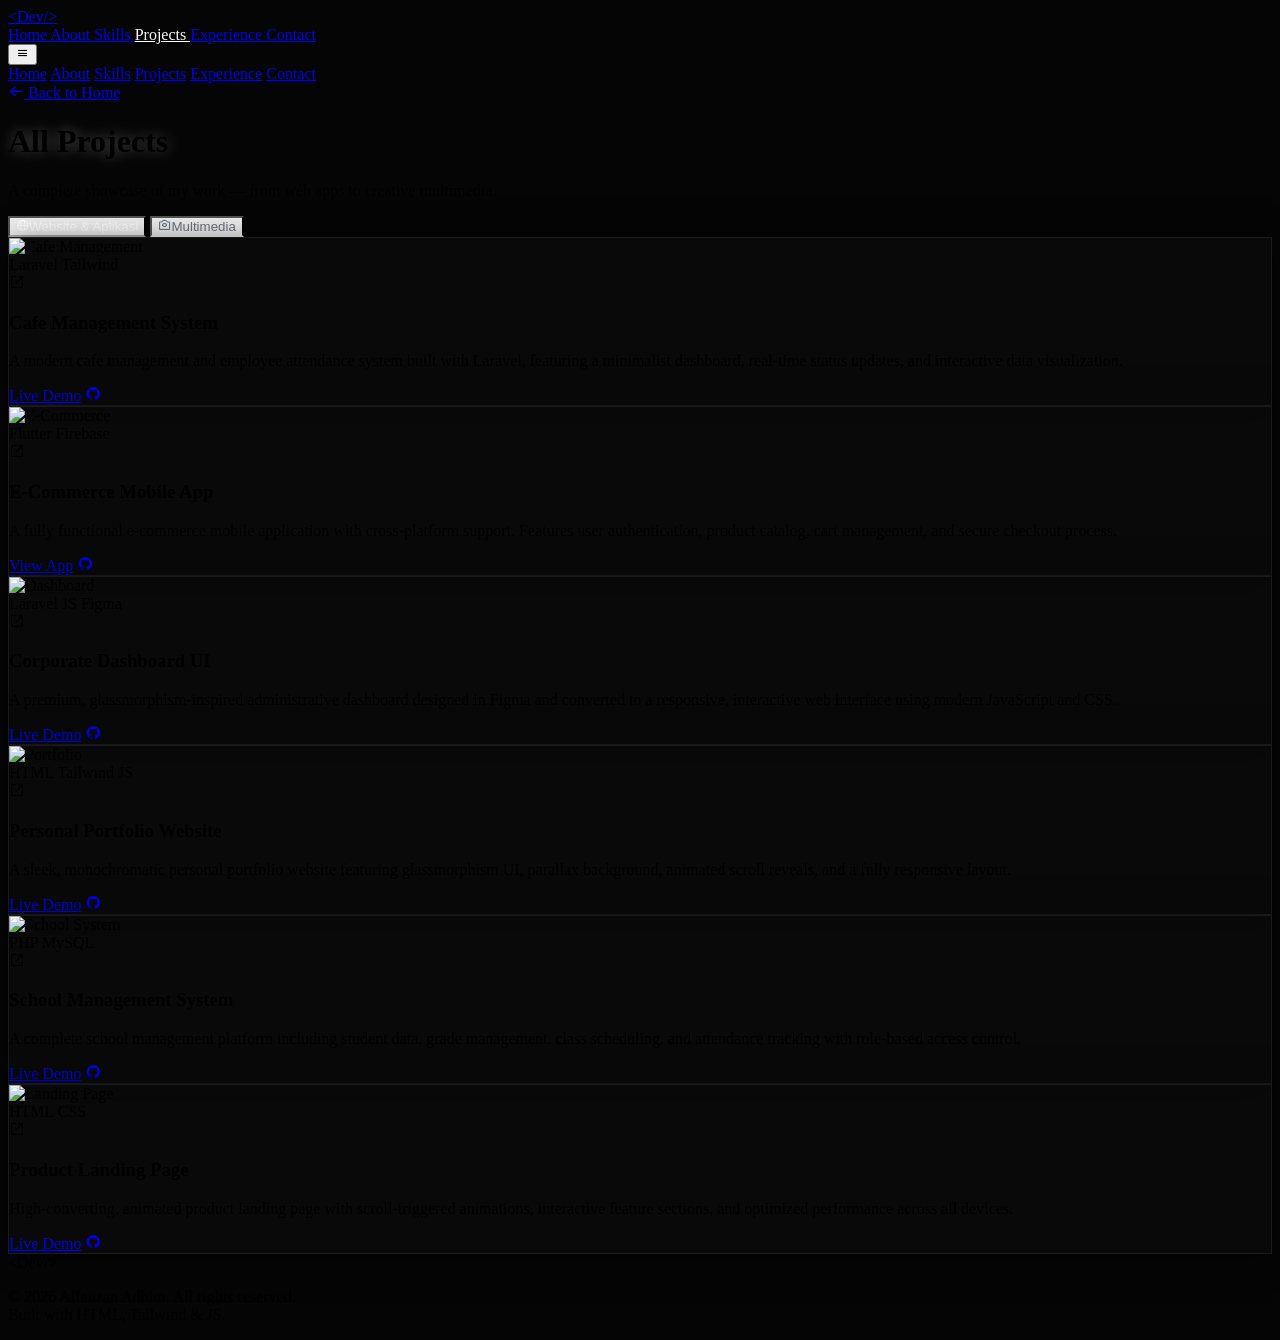
==== projects.html @ fabaebeb "new" ====
<!DOCTYPE html>
<html lang="en" class="scroll-smooth">
<head>
    <meta charset="UTF-8">
    <meta name="viewport" content="width=device-width, initial-scale=1.0">
    <title>All Projects | Alfauzan Adhim</title>
    <link rel="preconnect" href="https://fonts.googleapis.com">
    <link rel="preconnect" href="https://fonts.gstatic.com" crossorigin>
    <link href="https://fonts.googleapis.com/css2?family=Outfit:wght@300;400;500;600;700;800&family=Fira+Code:wght@400;500&display=swap" rel="stylesheet">
    <link href='https://unpkg.com/boxicons@2.1.4/css/boxicons.min.css' rel='stylesheet'>
    <script src="https://cdn.tailwindcss.com"></script>
    <script>
        tailwind.config = {
            darkMode: 'class',
            theme: {
                extend: {
                    fontFamily: {
                        sans: ['Outfit', 'sans-serif'],
                        mono: ['Fira Code', 'monospace'],
                    },
                    colors: {
                        dark: '#050505',
                        darker: '#000000',
                    },
                    boxShadow: {
                        'white-glow': '0 0 15px rgba(255, 255, 255, 0.15)',
                        'white-glow-strong': '0 0 30px rgba(255, 255, 255, 0.25)',
                        'glass': '0 4px 30px rgba(0, 0, 0, 0.5)',
                    },
                }
            }
        }
    </script>
    <style>
        html { scroll-behavior: smooth; scrollbar-width: thin; scrollbar-color: #ffffff #050505; }
        body { background-color: #050505; }
        ::-webkit-scrollbar { width: 8px; }
        ::-webkit-scrollbar-track { background: #050505; }
        ::-webkit-scrollbar-thumb { background: #444; border-radius: 4px; }
        ::-webkit-scrollbar-thumb:hover { background: #fff; }

        .glass-card {
            background: rgba(255,255,255,0.02);
            backdrop-filter: blur(10px);
            -webkit-backdrop-filter: blur(10px);
            box-shadow: 0 4px 30px rgba(0,0,0,0.5);
            border: 1px solid rgba(255,255,255,0.07);
        }
        .glow-text { text-shadow: 0 0 15px rgba(255,255,255,0.3), 0 0 30px rgba(255,255,255,0.1); }

        @keyframes float { 0%,100%{transform:translateY(0)} 50%{transform:translateY(-8px)} }
        .float-anim { animation: float 4s ease-in-out infinite; }

        @keyframes mesh-1 { 0%,100%{transform:translate(0,0) scale(1)} 33%{transform:translate(5%,10%) scale(1.1)} 66%{transform:translate(-10%,5%) scale(0.9)} }
        @keyframes mesh-2 { 0%,100%{transform:translate(0,0) scale(1)} 33%{transform:translate(-10%,-5%) scale(1.1)} 66%{transform:translate(5%,-10%) scale(0.95)} }
        .animate-mesh-1 { animation: mesh-1 20s ease-in-out infinite; }
        .animate-mesh-2 { animation: mesh-2 25s ease-in-out infinite reverse; }

        .film-grain {
            background-image: url("data:image/svg+xml,%3Csvg viewBox='0 0 200 200' xmlns='http://www.w3.org/2000/svg'%3E%3Cfilter id='noiseFilter'%3E%3CfeTurbulence type='fractalNoise' baseFrequency='0.85' numOctaves='3' stitchTiles='stitch'/%3E%3C/filter%3E%3Crect width='100%25' height='100%25' filter='url(%23noiseFilter)'/%3E%3C/svg%3E");
            background-repeat: repeat; background-size: 150px;
        }

        @keyframes reveal-up { from{opacity:0;transform:translateY(30px)} to{opacity:1;transform:translateY(0)} }
        .reveal-up { animation: reveal-up 0.7s cubic-bezier(0.16,1,0.3,1) both; }
        .delay-100 { animation-delay: 0.1s; }
        .delay-200 { animation-delay: 0.2s; }
        .delay-300 { animation-delay: 0.3s; }
        .delay-400 { animation-delay: 0.4s; }
        .delay-500 { animation-delay: 0.5s; }

        /* Tab styles */
        .tab-btn { transition: all 0.3s ease; }
        .tab-btn.active { color: #fff; border-bottom-color: #fff; }
        .tab-btn:not(.active) { color: #6b7280; border-bottom-color: transparent; }
        .tab-panel { display: none; }
        .tab-panel.active { display: block; }

        /* Subtab styles */
        .subtab-btn { transition: all 0.3s ease; }
        .subtab-btn.active { background: rgba(255,255,255,0.1); color: #fff; border-color: rgba(255,255,255,0.4); }
        .subtab-btn:not(.active) { color: #6b7280; border-color: rgba(255,255,255,0.1); }
        .subtab-panel { display: none; }
        .subtab-panel.active { display: block; }

        /* Modal Overlay */
        .modal-overlay {
            display: none;
            position: fixed; inset: 0; z-index: 9999;
            background: rgba(0,0,0,0.92);
            backdrop-filter: blur(12px);
            -webkit-backdrop-filter: blur(12px);
            overflow-y: auto;
        }
        .modal-overlay.open { display: flex; align-items: flex-start; justify-content: center; padding: 1rem; }

        /* Lightbox */
        .lightbox {
            display: none;
            position: fixed; inset: 0; z-index: 99999;
            background: rgba(0,0,0,0.97);
            align-items: center; justify-content: center;
        }
        .lightbox.open { display: flex; }
        .lightbox img { max-width: 95vw; max-height: 95vh; object-fit: contain; border-radius: 8px; }

        /* Gallery grid */
        .media-grid { display: grid; grid-template-columns: repeat(auto-fill, minmax(200px, 1fr)); gap: 1rem; }
        @media(max-width:640px) { .media-grid { grid-template-columns: repeat(auto-fill, minmax(140px,1fr)); } }

        /* Video embed */
        .video-wrapper { position: relative; padding-bottom: 56.25%; height: 0; overflow: hidden; border-radius: 12px; }
        .video-wrapper iframe, .video-wrapper video { position: absolute; top:0; left:0; width:100%; height:100%; border-radius:12px; border:0; }

        /* Nav active */
        .nav-link.active { color: #fff; }
        .nav-link.active span { width: 100%; }

        /* Scrollbar in modal */
        .modal-inner::-webkit-scrollbar { width: 4px; }
        .modal-inner::-webkit-scrollbar-thumb { background: #333; border-radius:4px; }

        /* Project card hover */
        .project-card { transition: transform 0.3s ease, box-shadow 0.3s ease, border-color 0.3s ease; }
        .project-card:hover { transform: translateY(-6px); box-shadow: 0 0 20px rgba(255,255,255,0.12); border-color: rgba(255,255,255,0.3); }

        /* Media item hover */
        .media-item { cursor: pointer; transition: transform 0.3s ease; position: relative; overflow: hidden; border-radius: 12px; }
        .media-item:hover { transform: scale(1.03); }
        .media-item img { width:100%; height:140px; object-fit:cover; filter:grayscale(60%); transition: filter 0.3s ease, transform 0.3s ease; display:block; }
        .media-item:hover img { filter:grayscale(0%); transform: scale(1.05); }
        .media-item .overlay { position:absolute; inset:0; background:linear-gradient(to top, rgba(0,0,0,0.8), transparent); opacity:0; transition: opacity 0.3s ease; display:flex; align-items:flex-end; padding:0.5rem; }
        .media-item:hover .overlay { opacity:1; }
    </style>
</head>
<body class="bg-dark text-gray-300 font-sans overflow-x-hidden antialiased selection:bg-white selection:text-dark">

    <!-- Background -->
    <div class="fixed inset-0 z-0 pointer-events-none overflow-hidden bg-black">
        <div class="absolute top-[-10%] left-[-10%] w-[50vw] h-[50vw] bg-white opacity-[0.06] rounded-full blur-[120px] mix-blend-screen animate-mesh-1"></div>
        <div class="absolute bottom-[-10%] right-[-10%] w-[60vw] h-[60vw] bg-white opacity-[0.04] rounded-full blur-[150px] mix-blend-screen animate-mesh-2"></div>
        <div class="absolute inset-0 z-10 opacity-20 pointer-events-none film-grain"></div>
    </div>

    <!-- Navbar -->
    <nav class="fixed w-full z-50 transition-all duration-300 backdrop-blur-md bg-dark/70 border-b border-white/10" id="navbar">
        <div class="max-w-7xl mx-auto px-4 sm:px-6 lg:px-8">
            <div class="flex justify-between items-center h-20">
                <a href="index.html" class="flex items-center gap-2 cursor-pointer group">
                    <span class="text-2xl font-bold text-white transition-colors duration-300 group-hover:text-gray-300">&lt;Dev/&gt;</span>
                </a>
                <div class="hidden md:flex items-center space-x-8">
                    <a href="index.html#home" class="nav-link text-gray-400 hover:text-white transition-colors text-sm font-medium uppercase tracking-wider relative group">
                        Home <span class="absolute -bottom-1 left-0 w-0 h-0.5 bg-white transition-all duration-300 group-hover:w-full"></span>
                    </a>
                    <a href="index.html#about" class="nav-link text-gray-400 hover:text-white transition-colors text-sm font-medium uppercase tracking-wider relative group">
                        About <span class="absolute -bottom-1 left-0 w-0 h-0.5 bg-white transition-all duration-300 group-hover:w-full"></span>
                    </a>
                    <a href="index.html#skills" class="nav-link text-gray-400 hover:text-white transition-colors text-sm font-medium uppercase tracking-wider relative group">
                        Skills <span class="absolute -bottom-1 left-0 w-0 h-0.5 bg-white transition-all duration-300 group-hover:w-full"></span>
                    </a>
                    <a href="projects.html" class="nav-link active text-white transition-colors text-sm font-medium uppercase tracking-wider relative group">
                        Projects <span class="absolute -bottom-1 left-0 w-full h-0.5 bg-white"></span>
                    </a>
                    <a href="index.html#experience" class="nav-link text-gray-400 hover:text-white transition-colors text-sm font-medium uppercase tracking-wider relative group">
                        Experience <span class="absolute -bottom-1 left-0 w-0 h-0.5 bg-white transition-all duration-300 group-hover:w-full"></span>
                    </a>
                    <a href="index.html#contact" class="px-5 py-2 rounded-full border border-gray-500 text-white hover:bg-white hover:text-dark transition-all duration-300 text-sm font-medium uppercase tracking-wider">
                        Contact
                    </a>
                </div>
                <div class="md:hidden flex items-center">
                    <button id="mobile-menu-btn" class="text-gray-300 hover:text-white focus:outline-none">
                        <i class='bx bx-menu text-3xl'></i>
                    </button>
                </div>
            </div>
        </div>
        <!-- Mobile Menu -->
        <div id="mobile-menu" class="hidden md:hidden bg-dark/95 backdrop-blur-xl border-b border-white/10 absolute w-full shadow-2xl">
            <div class="px-4 pt-2 pb-4 space-y-1 flex flex-col items-center">
                <a href="index.html" class="block px-3 py-2 text-base font-medium text-gray-400 hover:text-white">Home</a>
                <a href="index.html#about" class="block px-3 py-2 text-base font-medium text-gray-400 hover:text-white">About</a>
                <a href="index.html#skills" class="block px-3 py-2 text-base font-medium text-gray-400 hover:text-white">Skills</a>
                <a href="projects.html" class="block px-3 py-2 text-base font-medium text-white">Projects</a>
                <a href="index.html#experience" class="block px-3 py-2 text-base font-medium text-gray-400 hover:text-white">Experience</a>
                <a href="index.html#contact" class="block px-3 py-2 text-base font-medium text-gray-400 hover:text-white">Contact</a>
            </div>
        </div>
    </nav>

    <!-- Main -->
    <main class="relative z-10 pt-28 pb-20 px-4 sm:px-6 lg:px-8 min-h-screen">
        <div class="max-w-7xl mx-auto">

            <!-- Header -->
            <div class="text-center mb-12 reveal-up">
                <a href="index.html" class="inline-flex items-center gap-2 text-gray-500 hover:text-white transition-colors text-sm mb-6 group">
                    <i class='bx bx-arrow-back group-hover:-translate-x-1 transition-transform'></i> Back to Home
                </a>
                <h1 class="text-4xl md:text-6xl font-bold text-white glow-text mb-4">All Projects</h1>
                <div class="w-24 h-1 bg-white mx-auto rounded-full mb-4"></div>
                <p class="text-gray-500 max-w-xl mx-auto">A complete showcase of my work — from web apps to creative multimedia.</p>
            </div>

            <!-- Main Tabs -->
            <div class="reveal-up delay-100">
                <div class="flex justify-center gap-0 mb-10 border-b border-white/10">
                    <button class="tab-btn active px-8 py-4 text-base font-semibold border-b-2 tracking-wide" data-tab="websites">
                        <i class='bx bx-globe mr-2'></i>Website & Aplikasi
                    </button>
                    <button class="tab-btn px-8 py-4 text-base font-semibold border-b-2 tracking-wide" data-tab="multimedia">
                        <i class='bx bx-camera mr-2'></i>Multimedia
                    </button>
                </div>

                <!-- ===== WEBSITE & APLIKASI TAB ===== -->
                <div id="tab-websites" class="tab-panel active">
                    <div class="grid grid-cols-1 md:grid-cols-2 lg:grid-cols-3 gap-8">

                        <!-- Card 1 -->
                        <div class="glass-card project-card rounded-2xl overflow-hidden group reveal-up delay-100">
                            <div class="relative h-56 overflow-hidden">
                                <div class="absolute inset-0 bg-dark/40 group-hover:bg-dark/10 transition-all duration-500 z-10"></div>
                                <img src="https://images.unsplash.com/photo-1551288049-bebda4e38f71?auto=format&fit=crop&w=800&q=80" alt="Cafe Management" class="w-full h-full object-cover filter grayscale group-hover:grayscale-[20%] transform group-hover:scale-110 transition-all duration-700">
                                <div class="absolute top-4 right-4 z-20 flex flex-wrap gap-2">
                                    <span class="px-3 py-1 text-xs font-semibold bg-dark/80 backdrop-blur-md rounded-full border border-gray-600 text-white">Laravel</span>
                                    <span class="px-3 py-1 text-xs font-semibold bg-dark/80 backdrop-blur-md rounded-full border border-gray-600 text-gray-300">Tailwind</span>
                                </div>
                            </div>
                            <div class="p-6 relative">
                                <div class="absolute -top-6 right-6 w-12 h-12 bg-dark rounded-full flex items-center justify-center border border-white/10 group-hover:border-white transition-all duration-300 z-20">
                                    <i class='bx bx-link-external text-xl text-gray-400 group-hover:text-white'></i>
                                </div>
                                <h3 class="text-xl font-bold mb-2 text-gray-200 group-hover:text-white transition-colors">Cafe Management System</h3>
                                <p class="text-gray-400 text-sm mb-5 leading-relaxed">A modern cafe management and employee attendance system built with Laravel, featuring a minimalist dashboard, real-time status updates, and interactive data visualization.</p>
                                <div class="flex items-center gap-3">
                                    <a href="#" class="flex-1 text-center px-4 py-2 bg-white/5 hover:bg-white hover:text-dark border border-gray-700 hover:border-white rounded-lg text-sm font-medium transition-all duration-300">Live Demo</a>
                                    <a href="#" class="flex items-center justify-center w-10 h-10 bg-white/5 hover:bg-white hover:text-dark border border-gray-700 rounded-lg transition-all duration-300">
                                        <i class='bx bxl-github text-xl'></i>
                                    </a>
                                </div>
                            </div>
                        </div>

                        <!-- Card 2 -->
                        <div class="glass-card project-card rounded-2xl overflow-hidden group reveal-up delay-200">
                            <div class="relative h-56 overflow-hidden">
                                <div class="absolute inset-0 bg-dark/40 group-hover:bg-dark/10 transition-all duration-500 z-10"></div>
                                <img src="https://images.unsplash.com/photo-1607799279861-4ddbc4d69b91?auto=format&fit=crop&w=800&q=80" alt="E-Commerce" class="w-full h-full object-cover filter grayscale group-hover:grayscale-[20%] transform group-hover:scale-110 transition-all duration-700">
                                <div class="absolute top-4 right-4 z-20 flex flex-wrap gap-2">
                                    <span class="px-3 py-1 text-xs font-semibold bg-dark/80 backdrop-blur-md rounded-full border border-gray-600 text-white">Flutter</span>
                                    <span class="px-3 py-1 text-xs font-semibold bg-dark/80 backdrop-blur-md rounded-full border border-gray-600 text-gray-300">Firebase</span>
                                </div>
                            </div>
                            <div class="p-6 relative">
                                <div class="absolute -top-6 right-6 w-12 h-12 bg-dark rounded-full flex items-center justify-center border border-white/10 group-hover:border-white transition-all duration-300 z-20">
                                    <i class='bx bx-link-external text-xl text-gray-400 group-hover:text-white'></i>
                                </div>
                                <h3 class="text-xl font-bold mb-2 text-gray-200 group-hover:text-white transition-colors">E-Commerce Mobile App</h3>
                                <p class="text-gray-400 text-sm mb-5 leading-relaxed">A fully functional e-commerce mobile application with cross-platform support. Features user authentication, product catalog, cart management, and secure checkout process.</p>
                                <div class="flex items-center gap-3">
                                    <a href="#" class="flex-1 text-center px-4 py-2 bg-white/5 hover:bg-white hover:text-dark border border-gray-700 hover:border-white rounded-lg text-sm font-medium transition-all duration-300">View App</a>
                                    <a href="#" class="flex items-center justify-center w-10 h-10 bg-white/5 hover:bg-white hover:text-dark border border-gray-700 rounded-lg transition-all duration-300">
                                        <i class='bx bxl-github text-xl'></i>
                                    </a>
                                </div>
                            </div>
                        </div>

                        <!-- Card 3 -->
                        <div class="glass-card project-card rounded-2xl overflow-hidden group reveal-up delay-300">
                            <div class="relative h-56 overflow-hidden">
                                <div class="absolute inset-0 bg-dark/40 group-hover:bg-dark/10 transition-all duration-500 z-10"></div>
                                <img src="https://images.unsplash.com/photo-1517694712202-14dd9538aa97?auto=format&fit=crop&w=800&q=80" alt="Dashboard" class="w-full h-full object-cover filter grayscale group-hover:grayscale-[20%] transform group-hover:scale-110 transition-all duration-700">
                                <div class="absolute top-4 right-4 z-20 flex flex-wrap gap-2">
                                    <span class="px-3 py-1 text-xs font-semibold bg-dark/80 backdrop-blur-md rounded-full border border-gray-600 text-white">Laravel</span>
                                    <span class="px-3 py-1 text-xs font-semibold bg-dark/80 backdrop-blur-md rounded-full border border-gray-600 text-white">JS</span>
                                    <span class="px-3 py-1 text-xs font-semibold bg-dark/80 backdrop-blur-md rounded-full border border-gray-600 text-gray-300">Figma</span>
                                </div>
                            </div>
                            <div class="p-6 relative">
                                <div class="absolute -top-6 right-6 w-12 h-12 bg-dark rounded-full flex items-center justify-center border border-white/10 group-hover:border-white transition-all duration-300 z-20">
                                    <i class='bx bx-link-external text-xl text-gray-400 group-hover:text-white'></i>
                                </div>
                                <h3 class="text-xl font-bold mb-2 text-gray-200 group-hover:text-white transition-colors">Corporate Dashboard UI</h3>
                                <p class="text-gray-400 text-sm mb-5 leading-relaxed">A premium, glassmorphism-inspired administrative dashboard designed in Figma and converted to a responsive, interactive web interface using modern JavaScript and CSS.</p>
                                <div class="flex items-center gap-3">
                                    <a href="https://mystiquebanyuwangigroup.co.id/" class="flex-1 text-center px-4 py-2 bg-white/5 hover:bg-white hover:text-dark border border-gray-700 hover:border-white rounded-lg text-sm font-medium transition-all duration-300">Live Demo</a>
                                    <a href="#" class="flex items-center justify-center w-10 h-10 bg-white/5 hover:bg-white hover:text-dark border border-gray-700 rounded-lg transition-all duration-300">
                                        <i class='bx bxl-github text-xl'></i>
                                    </a>
                                </div>
                            </div>
                        </div>

                        <!-- Card 4 -->
                        <div class="glass-card project-card rounded-2xl overflow-hidden group reveal-up delay-400">
                            <div class="relative h-56 overflow-hidden">
                                <div class="absolute inset-0 bg-dark/40 group-hover:bg-dark/10 transition-all duration-500 z-10"></div>
                                <img src="https://images.unsplash.com/photo-1498050108023-c5249f4df085?auto=format&fit=crop&w=800&q=80" alt="Portfolio" class="w-full h-full object-cover filter grayscale group-hover:grayscale-[20%] transform group-hover:scale-110 transition-all duration-700">
                                <div class="absolute top-4 right-4 z-20 flex flex-wrap gap-2">
                                    <span class="px-3 py-1 text-xs font-semibold bg-dark/80 backdrop-blur-md rounded-full border border-gray-600 text-white">HTML</span>
                                    <span class="px-3 py-1 text-xs font-semibold bg-dark/80 backdrop-blur-md rounded-full border border-gray-600 text-gray-300">Tailwind</span>
                                    <span class="px-3 py-1 text-xs font-semibold bg-dark/80 backdrop-blur-md rounded-full border border-gray-600 text-gray-300">JS</span>
                                </div>
                            </div>
                            <div class="p-6 relative">
                                <div class="absolute -top-6 right-6 w-12 h-12 bg-dark rounded-full flex items-center justify-center border border-white/10 group-hover:border-white transition-all duration-300 z-20">
                                    <i class='bx bx-link-external text-xl text-gray-400 group-hover:text-white'></i>
                                </div>
                                <h3 class="text-xl font-bold mb-2 text-gray-200 group-hover:text-white transition-colors">Personal Portfolio Website</h3>
                                <p class="text-gray-400 text-sm mb-5 leading-relaxed">A sleek, monochromatic personal portfolio website featuring glassmorphism UI, parallax background, animated scroll reveals, and a fully responsive layout.</p>
                                <div class="flex items-center gap-3">
                                    <a href="#" class="flex-1 text-center px-4 py-2 bg-white/5 hover:bg-white hover:text-dark border border-gray-700 hover:border-white rounded-lg text-sm font-medium transition-all duration-300">Live Demo</a>
                                    <a href="#" class="flex items-center justify-center w-10 h-10 bg-white/5 hover:bg-white hover:text-dark border border-gray-700 rounded-lg transition-all duration-300">
                                        <i class='bx bxl-github text-xl'></i>
                                    </a>
                                </div>
                            </div>
                        </div>

                        <!-- Card 5 -->
                        <div class="glass-card project-card rounded-2xl overflow-hidden group reveal-up delay-500">
                            <div class="relative h-56 overflow-hidden">
                                <div class="absolute inset-0 bg-dark/40 group-hover:bg-dark/10 transition-all duration-500 z-10"></div>
                                <img src="https://images.unsplash.com/photo-1531403009284-440f080d1e12?auto=format&fit=crop&w=800&q=80" alt="School System" class="w-full h-full object-cover filter grayscale group-hover:grayscale-[20%] transform group-hover:scale-110 transition-all duration-700">
                                <div class="absolute top-4 right-4 z-20 flex flex-wrap gap-2">
                                    <span class="px-3 py-1 text-xs font-semibold bg-dark/80 backdrop-blur-md rounded-full border border-gray-600 text-white">PHP</span>
                                    <span class="px-3 py-1 text-xs font-semibold bg-dark/80 backdrop-blur-md rounded-full border border-gray-600 text-gray-300">MySQL</span>
                                </div>
                            </div>
                            <div class="p-6 relative">
                                <div class="absolute -top-6 right-6 w-12 h-12 bg-dark rounded-full flex items-center justify-center border border-white/10 group-hover:border-white transition-all duration-300 z-20">
                                    <i class='bx bx-link-external text-xl text-gray-400 group-hover:text-white'></i>
                                </div>
                                <h3 class="text-xl font-bold mb-2 text-gray-200 group-hover:text-white transition-colors">School Management System</h3>
                                <p class="text-gray-400 text-sm mb-5 leading-relaxed">A complete school management platform including student data, grade management, class scheduling, and attendance tracking with role-based access control.</p>
                                <div class="flex items-center gap-3">
                                    <a href="#" class="flex-1 text-center px-4 py-2 bg-white/5 hover:bg-white hover:text-dark border border-gray-700 hover:border-white rounded-lg text-sm font-medium transition-all duration-300">Live Demo</a>
                                    <a href="#" class="flex items-center justify-center w-10 h-10 bg-white/5 hover:bg-white hover:text-dark border border-gray-700 rounded-lg transition-all duration-300">
                                        <i class='bx bxl-github text-xl'></i>
                                    </a>
                                </div>
                            </div>
                        </div>

                        <!-- Card 6 -->
                        <div class="glass-card project-card rounded-2xl overflow-hidden group reveal-up delay-500">
                            <div class="relative h-56 overflow-hidden">
                                <div class="absolute inset-0 bg-dark/40 group-hover:bg-dark/10 transition-all duration-500 z-10"></div>
                                <img src="https://images.unsplash.com/photo-1555066931-4365d14bab8c?auto=format&fit=crop&w=800&q=80" alt="Landing Page" class="w-full h-full object-cover filter grayscale group-hover:grayscale-[20%] transform group-hover:scale-110 transition-all duration-700">
                                <div class="absolute top-4 right-4 z-20 flex flex-wrap gap-2">
                                    <span class="px-3 py-1 text-xs font-semibold bg-dark/80 backdrop-blur-md rounded-full border border-gray-600 text-white">HTML</span>
                                    <span class="px-3 py-1 text-xs font-semibold bg-dark/80 backdrop-blur-md rounded-full border border-gray-600 text-gray-300">CSS</span>
                                </div>
                            </div>
                            <div class="p-6 relative">
                                <div class="absolute -top-6 right-6 w-12 h-12 bg-dark rounded-full flex items-center justify-center border border-white/10 group-hover:border-white transition-all duration-300 z-20">
                                    <i class='bx bx-link-external text-xl text-gray-400 group-hover:text-white'></i>
                                </div>
                                <h3 class="text-xl font-bold mb-2 text-gray-200 group-hover:text-white transition-colors">Product Landing Page</h3>
                                <p class="text-gray-400 text-sm mb-5 leading-relaxed">High-converting, animated product landing page with scroll-triggered animations, interactive feature sections, and optimized performance across all devices.</p>
                                <div class="flex items-center gap-3">
                                    <a href="#" class="flex-1 text-center px-4 py-2 bg-white/5 hover:bg-white hover:text-dark border border-gray-700 hover:border-white rounded-lg text-sm font-medium transition-all duration-300">Live Demo</a>
                                    <a href="#" class="flex items-center justify-center w-10 h-10 bg-white/5 hover:bg-white hover:text-dark border border-gray-700 rounded-lg transition-all duration-300">
                                        <i class='bx bxl-github text-xl'></i>
                                    </a>
                                </div>
                            </div>
                        </div>

                    </div>
                </div>

                <!-- ===== MULTIMEDIA TAB ===== -->
                <div id="tab-multimedia" class="tab-panel">
                    <!-- Subtabs -->
                    <div class="flex justify-center gap-4 mb-10">
                        <button class="subtab-btn active px-6 py-2.5 rounded-full border font-medium text-sm tracking-wide flex items-center gap-2" data-subtab="foto">
                            <i class='bx bx-camera text-lg'></i> Fotografer
                        </button>
                        <button class="subtab-btn px-6 py-2.5 rounded-full border font-medium text-sm tracking-wide flex items-center gap-2" data-subtab="video">
                            <i class='bx bx-video text-lg'></i> Videografer
                        </button>
                    </div>

                    <!-- FOTO Subtab -->
                    <div id="subtab-foto" class="subtab-panel active">
                        <div class="grid grid-cols-1 sm:grid-cols-2 lg:grid-cols-2 gap-6 max-w-4xl mx-auto">

                            <!-- Photo Album Card 1 -->
                            <div class="glass-card project-card rounded-2xl overflow-hidden cursor-pointer group reveal-up delay-100 open-photo-modal"
                                 data-album-title="Street Photography"
                                 data-album-desc="Capturing candid moments and urban life. This album explores the raw beauty of everyday scenes in the city — people in motion, light through alleys, and the quiet corners of busy streets."
                                 data-photos='[
                                   {"src":"https://images.unsplash.com/photo-1477959858617-67f85cf4f1df?auto=format&fit=crop&w=1000&q=80","caption":"City Lights at Dusk","date":"15 Maret 2024"},
                                   {"src":"https://images.unsplash.com/photo-1519501025264-65ba15a82390?auto=format&fit=crop&w=1000&q=80","caption":"Rush Hour","date":"20 Maret 2024"},
                                   {"src":"https://images.unsplash.com/photo-1480714378408-67cf0d13bc1b?auto=format&fit=crop&w=1000&q=80","caption":"Between Buildings","date":"5 April 2024"},
                                   {"src":"https://images.unsplash.com/photo-1444723121867-7a241cacace9?auto=format&fit=crop&w=1000&q=80","caption":"Urban Mirror","date":"12 April 2024"}
                                 ]'>
                                <div class="relative h-56 overflow-hidden">
                                    <div class="absolute inset-0 bg-dark/40 group-hover:bg-dark/10 transition-all duration-500 z-10"></div>
                                    <img src="https://images.unsplash.com/photo-1477959858617-67f85cf4f1df?auto=format&fit=crop&w=800&q=80" alt="Street Photography" class="w-full h-full object-cover filter grayscale group-hover:grayscale-[20%] transform group-hover:scale-110 transition-all duration-700">
                                    <div class="absolute top-4 right-4 z-20">
                                        <span class="px-3 py-1 text-xs font-semibold bg-dark/80 backdrop-blur-md rounded-full border border-gray-600 text-white">4 Foto</span>
                                    </div>
                                    <div class="absolute bottom-4 left-4 z-20 flex items-center gap-2 text-white/60 text-sm">
                                        <i class='bx bx-camera text-lg'></i> Klik untuk lihat
                                    </div>
                                </div>
                                <div class="p-6">
                                    <div class="flex items-start justify-between">
                                        <div>
                                            <h3 class="text-xl font-bold text-gray-200 group-hover:text-white transition-colors mb-1">Street Photography</h3>
                                            <p class="text-gray-500 text-sm font-mono">Maret – April 2024</p>
                                        </div>
                                        <div class="w-10 h-10 rounded-full bg-white/5 flex items-center justify-center border border-white/10 group-hover:bg-white group-hover:text-dark group-hover:border-white transition-all duration-300 shrink-0">
                                            <i class='bx bx-expand-alt text-lg'></i>
                                        </div>
                                    </div>
                                    <p class="text-gray-400 text-sm mt-3 leading-relaxed line-clamp-2">Capturing candid moments and urban life in the city — people in motion, light through alleys, and quiet corners.</p>
                                </div>
                            </div>

                            <!-- Photo Album Card 2 -->
                            <div class="glass-card project-card rounded-2xl overflow-hidden cursor-pointer group reveal-up delay-200 open-photo-modal"
                                 data-album-title="Nature & Landscape"
                                 data-album-desc="Exploring the natural world through the lens — from misty mountains to golden hour fields. Each shot is a pause in time, a breath of fresh air preserved forever."
                                 data-photos='[
                                   {"src":"https://images.unsplash.com/photo-1506905925346-21bda4d32df4?auto=format&fit=crop&w=1000&q=80","caption":"Mountain Peak at Sunrise","date":"3 Januari 2024"},
                                   {"src":"https://images.unsplash.com/photo-1441974231531-c6227db76b6e?auto=format&fit=crop&w=1000&q=80","caption":"Forest Path","date":"10 Januari 2024"},
                                   {"src":"https://images.unsplash.com/photo-1500534314209-a25ddb2bd429?auto=format&fit=crop&w=1000&q=80","caption":"Golden Hour Fields","date":"22 Februari 2024"}
                                 ]'>
                                <div class="relative h-56 overflow-hidden">
                                    <div class="absolute inset-0 bg-dark/40 group-hover:bg-dark/10 transition-all duration-500 z-10"></div>
                                    <img src="https://images.unsplash.com/photo-1506905925346-21bda4d32df4?auto=format&fit=crop&w=800&q=80" alt="Nature" class="w-full h-full object-cover filter grayscale group-hover:grayscale-[20%] transform group-hover:scale-110 transition-all duration-700">
                                    <div class="absolute top-4 right-4 z-20">
                                        <span class="px-3 py-1 text-xs font-semibold bg-dark/80 backdrop-blur-md rounded-full border border-gray-600 text-white">3 Foto</span>
                                    </div>
                                    <div class="absolute bottom-4 left-4 z-20 flex items-center gap-2 text-white/60 text-sm">
                                        <i class='bx bx-camera text-lg'></i> Klik untuk lihat
                                    </div>
                                </div>
                                <div class="p-6">
                                    <div class="flex items-start justify-between">
                                        <div>
                                            <h3 class="text-xl font-bold text-gray-200 group-hover:text-white transition-colors mb-1">Nature & Landscape</h3>
                                            <p class="text-gray-500 text-sm font-mono">Januari – Februari 2024</p>
                                        </div>
                                        <div class="w-10 h-10 rounded-full bg-white/5 flex items-center justify-center border border-white/10 group-hover:bg-white group-hover:text-dark group-hover:border-white transition-all duration-300 shrink-0">
                                            <i class='bx bx-expand-alt text-lg'></i>
                                        </div>
                                    </div>
                                    <p class="text-gray-400 text-sm mt-3 leading-relaxed line-clamp-2">Exploring the natural world — from misty mountains to golden hour fields, each shot a breath of fresh air.</p>
                                </div>
                            </div>

                            <!-- Photo Album Card 3 -->
                            <div class="glass-card project-card rounded-2xl overflow-hidden cursor-pointer group reveal-up delay-300 open-photo-modal"
                                 data-album-title="Portrait Session"
                                 data-album-desc="A series of portrait photographs that focus on character, expression, and the story behind each face. Shot with natural and studio lighting to bring out authentic emotions."
                                 data-photos='[
                                   {"src":"https://images.unsplash.com/photo-1507003211169-0a1dd7228f2d?auto=format&fit=crop&w=1000&q=80","caption":"Natural Light Portrait","date":"8 Februari 2024"},
                                   {"src":"https://images.unsplash.com/photo-1531746020798-e6953c6e8e04?auto=format&fit=crop&w=1000&q=80","caption":"Shadows & Contrast","date":"8 Februari 2024"},
                                   {"src":"https://images.unsplash.com/photo-1488426862026-3ee34a7d66df?auto=format&fit=crop&w=1000&q=80","caption":"Studio Session","date":"15 Februari 2024"}
                                 ]'>
                                <div class="relative h-56 overflow-hidden">
                                    <div class="absolute inset-0 bg-dark/40 group-hover:bg-dark/10 transition-all duration-500 z-10"></div>
                                    <img src="https://images.unsplash.com/photo-1507003211169-0a1dd7228f2d?auto=format&fit=crop&w=800&q=80" alt="Portrait" class="w-full h-full object-cover filter grayscale group-hover:grayscale-[20%] transform group-hover:scale-110 transition-all duration-700">
                                    <div class="absolute top-4 right-4 z-20">
                                        <span class="px-3 py-1 text-xs font-semibold bg-dark/80 backdrop-blur-md rounded-full border border-gray-600 text-white">3 Foto</span>
                                    </div>
                                    <div class="absolute bottom-4 left-4 z-20 flex items-center gap-2 text-white/60 text-sm">
                                        <i class='bx bx-camera text-lg'></i> Klik untuk lihat
                                    </div>
                                </div>
                                <div class="p-6">
                                    <div class="flex items-start justify-between">
                                        <div>
                                            <h3 class="text-xl font-bold text-gray-200 group-hover:text-white transition-colors mb-1">Portrait Session</h3>
                                            <p class="text-gray-500 text-sm font-mono">Februari 2024</p>
                                        </div>
                                        <div class="w-10 h-10 rounded-full bg-white/5 flex items-center justify-center border border-white/10 group-hover:bg-white group-hover:text-dark group-hover:border-white transition-all duration-300 shrink-0">
                                            <i class='bx bx-expand-alt text-lg'></i>
                                        </div>
                                    </div>
                                    <p class="text-gray-400 text-sm mt-3 leading-relaxed line-clamp-2">A series of portraits focusing on character, expression, and authentic emotions in natural and studio light.</p>
                                </div>
                            </div>

                            <!-- Photo Album Card 4 -->
                            <div class="glass-card project-card rounded-2xl overflow-hidden cursor-pointer group reveal-up delay-400 open-photo-modal"
                                 data-album-title="Event Documentation"
                                 data-album-desc="Professional documentation of school and community events — from competitions to cultural performances. Every moment captured with purpose and clarity."
                                 data-photos='[
                                   {"src":"https://images.unsplash.com/photo-1540575467063-178a50c2df87?auto=format&fit=crop&w=1000&q=80","caption":"Opening Ceremony","date":"17 Agustus 2023"},
                                   {"src":"https://images.unsplash.com/photo-1523580494863-6f3031224c94?auto=format&fit=crop&w=1000&q=80","caption":"Graduation Day","date":"20 Oktober 2023"},
                                   {"src":"https://images.unsplash.com/photo-1475721027785-f74eccf877e2?auto=format&fit=crop&w=1000&q=80","caption":"Competition Moment","date":"5 November 2023"},
                                   {"src":"https://images.unsplash.com/photo-1531058020387-3be344556be6?auto=format&fit=crop&w=1000&q=80","caption":"Cultural Performance","date":"12 November 2023"}
                                 ]'>
                                <div class="relative h-56 overflow-hidden">
                                    <div class="absolute inset-0 bg-dark/40 group-hover:bg-dark/10 transition-all duration-500 z-10"></div>
                                    <img src="https://images.unsplash.com/photo-1540575467063-178a50c2df87?auto=format&fit=crop&w=800&q=80" alt="Event" class="w-full h-full object-cover filter grayscale group-hover:grayscale-[20%] transform group-hover:scale-110 transition-all duration-700">
                                    <div class="absolute top-4 right-4 z-20">
                                        <span class="px-3 py-1 text-xs font-semibold bg-dark/80 backdrop-blur-md rounded-full border border-gray-600 text-white">4 Foto</span>
                                    </div>
                                    <div class="absolute bottom-4 left-4 z-20 flex items-center gap-2 text-white/60 text-sm">
                                        <i class='bx bx-camera text-lg'></i> Klik untuk lihat
                                    </div>
                                </div>
                                <div class="p-6">
                                    <div class="flex items-start justify-between">
                                        <div>
                                            <h3 class="text-xl font-bold text-gray-200 group-hover:text-white transition-colors mb-1">Event Documentation</h3>
                                            <p class="text-gray-500 text-sm font-mono">Agustus – November 2023</p>
                                        </div>
                                        <div class="w-10 h-10 rounded-full bg-white/5 flex items-center justify-center border border-white/10 group-hover:bg-white group-hover:text-dark group-hover:border-white transition-all duration-300 shrink-0">
                                            <i class='bx bx-expand-alt text-lg'></i>
                                        </div>
                                    </div>
                                    <p class="text-gray-400 text-sm mt-3 leading-relaxed line-clamp-2">Professional documentation of school and community events — every moment captured with purpose and clarity.</p>
                                </div>
                            </div>

                        </div>
                    </div>

                    <!-- VIDEO Subtab -->
                    <div id="subtab-video" class="subtab-panel">
                        <div class="grid grid-cols-1 sm:grid-cols-2 lg:grid-cols-2 gap-6 max-w-4xl mx-auto">

                            <!-- Video Card 1 -->
                            <div class="glass-card project-card rounded-2xl overflow-hidden cursor-pointer group reveal-up delay-100 open-video-modal"
                                 data-video-title="Short Film — Bayangan"
                                 data-video-desc="A 5-minute short film exploring themes of solitude and memory in a monochromatic visual style. Directed and shot independently using a mirrorless camera with natural lighting."
                                 data-video-date="20 Desember 2023"
                                 data-video-url="https://www.youtube.com/embed/dQw4w9WgXcQ"
                                 data-video-type="youtube">
                                <div class="relative h-56 overflow-hidden">
                                    <div class="absolute inset-0 bg-dark/50 group-hover:bg-dark/20 transition-all duration-500 z-10 flex items-center justify-center">
                                        <div class="w-16 h-16 rounded-full bg-white/10 border border-white/30 flex items-center justify-center group-hover:bg-white group-hover:text-dark transition-all duration-300">
                                            <i class='bx bx-play text-3xl text-white group-hover:text-dark'></i>
                                        </div>
                                    </div>
                                    <img src="https://images.unsplash.com/photo-1478720568477-152d9b164e26?auto=format&fit=crop&w=800&q=80" alt="Short Film" class="w-full h-full object-cover filter grayscale group-hover:grayscale-[30%] transition-all duration-700">
                                    <div class="absolute top-4 right-4 z-20">
                                        <span class="px-3 py-1 text-xs font-semibold bg-dark/80 backdrop-blur-md rounded-full border border-gray-600 text-white">Short Film</span>
                                    </div>
                                </div>
                                <div class="p-6">
                                    <div class="flex items-start justify-between">
                                        <div>
                                            <h3 class="text-xl font-bold text-gray-200 group-hover:text-white transition-colors mb-1">Short Film — Bayangan</h3>
                                            <p class="text-gray-500 text-sm font-mono">20 Desember 2023</p>
                                        </div>
                                        <div class="w-10 h-10 rounded-full bg-white/5 flex items-center justify-center border border-white/10 group-hover:bg-white group-hover:text-dark group-hover:border-white transition-all duration-300 shrink-0">
                                            <i class='bx bx-play text-lg'></i>
                                        </div>
                                    </div>
                                    <p class="text-gray-400 text-sm mt-3 leading-relaxed line-clamp-2">A 5-minute short film exploring solitude and memory in a monochromatic visual style, shot with natural lighting.</p>
                                </div>
                            </div>

                            <!-- Video Card 2 -->
                            <div class="glass-card project-card rounded-2xl overflow-hidden cursor-pointer group reveal-up delay-200 open-video-modal"
                                 data-video-title="Event Recap — LKS 2023"
                                 data-video-desc="A dynamic highlight reel from the LKS (Lomba Kompetensi Siswa) 2023 event. Captured and edited to convey the energy, teamwork, and excitement of the national vocational competition."
                                 data-video-date="15 November 2023"
                                 data-video-url="https://www.youtube.com/embed/dQw4w9WgXcQ"
                                 data-video-type="youtube">
                                <div class="relative h-56 overflow-hidden">
                                    <div class="absolute inset-0 bg-dark/50 group-hover:bg-dark/20 transition-all duration-500 z-10 flex items-center justify-center">
                                        <div class="w-16 h-16 rounded-full bg-white/10 border border-white/30 flex items-center justify-center group-hover:bg-white group-hover:text-dark transition-all duration-300">
                                            <i class='bx bx-play text-3xl text-white group-hover:text-dark'></i>
                                        </div>
                                    </div>
                                    <img src="https://images.unsplash.com/photo-1492691527719-9d1e07e534b4?auto=format&fit=crop&w=800&q=80" alt="Event Recap" class="w-full h-full object-cover filter grayscale group-hover:grayscale-[30%] transition-all duration-700">
                                    <div class="absolute top-4 right-4 z-20">
                                        <span class="px-3 py-1 text-xs font-semibold bg-dark/80 backdrop-blur-md rounded-full border border-gray-600 text-white">Event Recap</span>
                                    </div>
                                </div>
                                <div class="p-6">
                                    <div class="flex items-start justify-between">
                                        <div>
                                            <h3 class="text-xl font-bold text-gray-200 group-hover:text-white transition-colors mb-1">Event Recap — LKS 2023</h3>
                                            <p class="text-gray-500 text-sm font-mono">15 November 2023</p>
                                        </div>
                                        <div class="w-10 h-10 rounded-full bg-white/5 flex items-center justify-center border border-white/10 group-hover:bg-white group-hover:text-dark group-hover:border-white transition-all duration-300 shrink-0">
                                            <i class='bx bx-play text-lg'></i>
                                        </div>
                                    </div>
                                    <p class="text-gray-400 text-sm mt-3 leading-relaxed line-clamp-2">A dynamic highlight reel from LKS 2023, capturing the energy, teamwork, and excitement of the national competition.</p>
                                </div>
                            </div>

                            <!-- Video Card 3 -->
                            <div class="glass-card project-card rounded-2xl overflow-hidden cursor-pointer group reveal-up delay-300 open-video-modal"
                                 data-video-title="Cinematic Travel Vlog"
                                 data-video-desc="A personal travel vlog documenting a trip through Java's scenic destinations — rice terraces, volcanoes, and coastal towns — shot in a cinematic 16:9 format with color grading."
                                 data-video-date="5 Juli 2023"
                                 data-video-url="https://www.youtube.com/embed/dQw4w9WgXcQ"
                                 data-video-type="youtube">
                                <div class="relative h-56 overflow-hidden">
                                    <div class="absolute inset-0 bg-dark/50 group-hover:bg-dark/20 transition-all duration-500 z-10 flex items-center justify-center">
                                        <div class="w-16 h-16 rounded-full bg-white/10 border border-white/30 flex items-center justify-center group-hover:bg-white group-hover:text-dark transition-all duration-300">
                                            <i class='bx bx-play text-3xl text-white group-hover:text-dark'></i>
                                        </div>
                                    </div>
                                    <img src="https://images.unsplash.com/photo-1501854140801-50d01698950b?auto=format&fit=crop&w=800&q=80" alt="Travel Vlog" class="w-full h-full object-cover filter grayscale group-hover:grayscale-[30%] transition-all duration-700">
                                    <div class="absolute top-4 right-4 z-20">
                                        <span class="px-3 py-1 text-xs font-semibold bg-dark/80 backdrop-blur-md rounded-full border border-gray-600 text-white">Vlog</span>
                                    </div>
                                </div>
                                <div class="p-6">
                                    <div class="flex items-start justify-between">
                                        <div>
                                            <h3 class="text-xl font-bold text-gray-200 group-hover:text-white transition-colors mb-1">Cinematic Travel Vlog</h3>
                                            <p class="text-gray-500 text-sm font-mono">5 Juli 2023</p>
                                        </div>
                                        <div class="w-10 h-10 rounded-full bg-white/5 flex items-center justify-center border border-white/10 group-hover:bg-white group-hover:text-dark group-hover:border-white transition-all duration-300 shrink-0">
                                            <i class='bx bx-play text-lg'></i>
                                        </div>
                                    </div>
                                    <p class="text-gray-400 text-sm mt-3 leading-relaxed line-clamp-2">A cinematic travel vlog through Java's scenic destinations — rice terraces, volcanoes, and coastal towns.</p>
                                </div>
                            </div>

                            <!-- Video Card 4 -->
                            <div class="glass-card project-card rounded-2xl overflow-hidden cursor-pointer group reveal-up delay-400 open-video-modal"
                                 data-video-title="Product Promo Video"
                                 data-video-desc="A 60-second promotional video for a local UMKM product. Includes product close-ups, lifestyle shots, and motion text overlays — edited in a clean, modern style."
                                 data-video-date="10 September 2023"
                                 data-video-url="https://www.youtube.com/embed/dQw4w9WgXcQ"
                                 data-video-type="youtube">
                                <div class="relative h-56 overflow-hidden">
                                    <div class="absolute inset-0 bg-dark/50 group-hover:bg-dark/20 transition-all duration-500 z-10 flex items-center justify-center">
                                        <div class="w-16 h-16 rounded-full bg-white/10 border border-white/30 flex items-center justify-center group-hover:bg-white group-hover:text-dark transition-all duration-300">
                                            <i class='bx bx-play text-3xl text-white group-hover:text-dark'></i>
                                        </div>
                                    </div>
                                    <img src="https://images.unsplash.com/photo-1556742049-0cfed4f6a45d?auto=format&fit=crop&w=800&q=80" alt="Promo Video" class="w-full h-full object-cover filter grayscale group-hover:grayscale-[30%] transition-all duration-700">
                                    <div class="absolute top-4 right-4 z-20">
                                        <span class="px-3 py-1 text-xs font-semibold bg-dark/80 backdrop-blur-md rounded-full border border-gray-600 text-white">Promo</span>
                                    </div>
                                </div>
                                <div class="p-6">
                                    <div class="flex items-start justify-between">
                                        <div>
                                            <h3 class="text-xl font-bold text-gray-200 group-hover:text-white transition-colors mb-1">Product Promo Video</h3>
                                            <p class="text-gray-500 text-sm font-mono">10 September 2023</p>
                                        </div>
                                        <div class="w-10 h-10 rounded-full bg-white/5 flex items-center justify-center border border-white/10 group-hover:bg-white group-hover:text-dark group-hover:border-white transition-all duration-300 shrink-0">
                                            <i class='bx bx-play text-lg'></i>
                                        </div>
                                    </div>
                                    <p class="text-gray-400 text-sm mt-3 leading-relaxed line-clamp-2">A 60-second promo for a local UMKM product with close-ups, lifestyle shots, and motion text overlays.</p>
                                </div>
                            </div>

                        </div>
                    </div>
                </div>

            </div>
        </div>
    </main>

    <!-- Footer -->
    <footer class="py-8 border-t border-white/10 relative z-10 bg-darker">
        <div class="max-w-7xl mx-auto px-4 text-center">
            <div class="text-xl font-bold text-white mb-4">&lt;Dev/&gt;</div>
            <p class="text-gray-500 text-sm">
                &copy; <span id="year"></span> Alfauzan Adhim. All rights reserved.<br>
                Built with <span class="text-white font-medium">HTML</span>, <span class="text-white font-medium">Tailwind</span> & <span class="text-white font-medium">JS</span>.
            </p>
        </div>
    </footer>

    <!-- ===== PHOTO MODAL ===== -->
    <div class="modal-overlay" id="photo-modal">
        <div class="modal-inner w-full max-w-4xl my-8 mx-auto">
            <div class="glass-card rounded-3xl overflow-hidden border border-white/10">
                <!-- Modal Header -->
                <div class="flex items-center justify-between p-6 border-b border-white/10">
                    <div>
                        <h2 class="text-2xl font-bold text-white" id="photo-modal-title"></h2>
                        <p class="text-gray-500 text-sm font-mono mt-1" id="photo-modal-date"></p>
                    </div>
                    <button id="close-photo-modal" class="w-10 h-10 rounded-full bg-white/5 border border-white/10 flex items-center justify-center hover:bg-white hover:text-dark transition-all duration-300">
                        <i class='bx bx-x text-xl'></i>
                    </button>
                </div>
                <!-- Modal Body -->
                <div class="p-6">
                    <p class="text-gray-400 leading-relaxed mb-6" id="photo-modal-desc"></p>
                    <!-- Photo Grid -->
                    <div id="photo-grid" class="media-grid mb-4"></div>
                </div>
            </div>
        </div>
    </div>

    <!-- ===== VIDEO MODAL ===== -->
    <div class="modal-overlay" id="video-modal">
        <div class="modal-inner w-full max-w-3xl my-8 mx-auto">
            <div class="glass-card rounded-3xl overflow-hidden border border-white/10">
                <!-- Modal Header -->
                <div class="flex items-center justify-between p-6 border-b border-white/10">
                    <div>
                        <h2 class="text-2xl font-bold text-white" id="video-modal-title"></h2>
                        <p class="text-gray-500 text-sm font-mono mt-1" id="video-modal-date"></p>
                    </div>
                    <button id="close-video-modal" class="w-10 h-10 rounded-full bg-white/5 border border-white/10 flex items-center justify-center hover:bg-white hover:text-dark transition-all duration-300">
                        <i class='bx bx-x text-xl'></i>
                    </button>
                </div>
                <!-- Modal Body -->
                <div class="p-6">
                    <div class="video-wrapper mb-6" id="video-embed-wrapper">
                        <iframe id="video-embed" src="" allowfullscreen title="Video Player"></iframe>
                    </div>
                    <p class="text-gray-400 leading-relaxed" id="video-modal-desc"></p>
                </div>
            </div>
        </div>
    </div>

    <!-- ===== LIGHTBOX ===== -->
    <div class="lightbox" id="lightbox">
        <button id="lightbox-prev" class="absolute left-4 z-10 w-12 h-12 rounded-full bg-white/10 border border-white/20 flex items-center justify-center hover:bg-white hover:text-dark transition-all duration-300 text-white">
            <i class='bx bx-chevron-left text-2xl'></i>
        </button>
        <div class="flex flex-col items-center gap-4 px-16">
            <img id="lightbox-img" src="" alt="" class="max-w-full max-h-[80vh] object-contain rounded-lg">
            <div class="text-center">
                <p class="text-white font-medium" id="lightbox-caption"></p>
                <p class="text-gray-500 text-sm font-mono mt-1" id="lightbox-date"></p>
            </div>
            <p class="text-gray-600 text-xs" id="lightbox-counter"></p>
        </div>
        <button id="lightbox-next" class="absolute right-4 z-10 w-12 h-12 rounded-full bg-white/10 border border-white/20 flex items-center justify-center hover:bg-white hover:text-dark transition-all duration-300 text-white">
            <i class='bx bx-chevron-right text-2xl'></i>
        </button>
        <button id="lightbox-close" class="absolute top-6 right-6 z-10 w-12 h-12 rounded-full bg-white/10 border border-white/20 flex items-center justify-center hover:bg-white hover:text-dark transition-all duration-300 text-white">
            <i class='bx bx-x text-2xl'></i>
        </button>
    </div>

    <script>
    document.addEventListener('DOMContentLoaded', () => {
        // Year
        document.getElementById('year').textContent = new Date().getFullYear();

        // Mobile Menu
        const mobileMenuBtn = document.getElementById('mobile-menu-btn');
        const mobileMenu = document.getElementById('mobile-menu');
        const menuIcon = mobileMenuBtn.querySelector('i');
        mobileMenuBtn.addEventListener('click', () => {
            mobileMenu.classList.toggle('hidden');
            menuIcon.className = mobileMenu.classList.contains('hidden') ? 'bx bx-menu text-3xl' : 'bx bx-x text-3xl';
        });

        // Main Tabs
        const tabBtns = document.querySelectorAll('.tab-btn');
        const tabPanels = document.querySelectorAll('.tab-panel');
        tabBtns.forEach(btn => {
            btn.addEventListener('click', () => {
                tabBtns.forEach(b => b.classList.remove('active'));
                tabPanels.forEach(p => p.classList.remove('active'));
                btn.classList.add('active');
                document.getElementById('tab-' + btn.dataset.tab).classList.add('active');
            });
        });

        // Subtabs
        const subtabBtns = document.querySelectorAll('.subtab-btn');
        const subtabPanels = document.querySelectorAll('.subtab-panel');
        subtabBtns.forEach(btn => {
            btn.addEventListener('click', () => {
                subtabBtns.forEach(b => b.classList.remove('active'));
                subtabPanels.forEach(p => p.classList.remove('active'));
                btn.classList.add('active');
                document.getElementById('subtab-' + btn.dataset.subtab).classList.add('active');
            });
        });

        // ===== PHOTO MODAL =====
        const photoModal = document.getElementById('photo-modal');
        const photoGrid = document.getElementById('photo-grid');
        let currentPhotos = [];
        let currentPhotoIndex = 0;

        document.querySelectorAll('.open-photo-modal').forEach(card => {
            card.addEventListener('click', () => {
                const title = card.dataset.albumTitle;
                const desc = card.dataset.albumDesc;
                const photos = JSON.parse(card.dataset.photos);

                document.getElementById('photo-modal-title').textContent = title;
                document.getElementById('photo-modal-desc').textContent = desc;

                // Build grid
                photoGrid.innerHTML = '';
                photos.forEach((photo, i) => {
                    const div = document.createElement('div');
                    div.className = 'media-item';
                    div.innerHTML = `
                        <img src="${photo.src}" alt="${photo.caption}" loading="lazy">
                        <div class="overlay">
                            <span class="text-white text-xs font-medium truncate">${photo.caption}</span>
                        </div>
                    `;
                    div.addEventListener('click', () => openLightbox(photos, i));
                    photoGrid.appendChild(div);
                });

                // Set date from first photo
                document.getElementById('photo-modal-date').textContent = photos.map(p => p.date).join('  ·  ');

                currentPhotos = photos;
                photoModal.classList.add('open');
                document.body.style.overflow = 'hidden';
            });
        });

        document.getElementById('close-photo-modal').addEventListener('click', closePhotoModal);
        photoModal.addEventListener('click', (e) => { if (e.target === photoModal) closePhotoModal(); });

        function closePhotoModal() {
            photoModal.classList.remove('open');
            document.body.style.overflow = '';
        }

        // ===== VIDEO MODAL =====
        const videoModal = document.getElementById('video-modal');
        const videoEmbed = document.getElementById('video-embed');

        document.querySelectorAll('.open-video-modal').forEach(card => {
            card.addEventListener('click', () => {
                document.getElementById('video-modal-title').textContent = card.dataset.videoTitle;
                document.getElementById('video-modal-desc').textContent = card.dataset.videoDesc;
                document.getElementById('video-modal-date').textContent = card.dataset.videoDate;
                videoEmbed.src = card.dataset.videoUrl;
                videoModal.classList.add('open');
                document.body.style.overflow = 'hidden';
            });
        });

        document.getElementById('close-video-modal').addEventListener('click', closeVideoModal);
        videoModal.addEventListener('click', (e) => { if (e.target === videoModal) closeVideoModal(); });

        function closeVideoModal() {
            videoModal.classList.remove('open');
            videoEmbed.src = '';
            document.body.style.overflow = '';
        }

        // ===== LIGHTBOX =====
        const lightbox = document.getElementById('lightbox');
        const lightboxImg = document.getElementById('lightbox-img');
        const lightboxCaption = document.getElementById('lightbox-caption');
        const lightboxDate = document.getElementById('lightbox-date');
        const lightboxCounter = document.getElementById('lightbox-counter');

        function openLightbox(photos, index) {
            currentPhotos = photos;
            currentPhotoIndex = index;
            updateLightbox();
            lightbox.classList.add('open');
        }

        function updateLightbox() {
            const photo = currentPhotos[currentPhotoIndex];
            lightboxImg.src = photo.src;
            lightboxCaption.textContent = photo.caption;
            lightboxDate.textContent = photo.date;
            lightboxCounter.textContent = `${currentPhotoIndex + 1} / ${currentPhotos.length}`;
        }

        document.getElementById('lightbox-prev').addEventListener('click', (e) => {
            e.stopPropagation();
            currentPhotoIndex = (currentPhotoIndex - 1 + currentPhotos.length) % currentPhotos.length;
            updateLightbox();
        });

        document.getElementById('lightbox-next').addEventListener('click', (e) => {
            e.stopPropagation();
            currentPhotoIndex = (currentPhotoIndex + 1) % currentPhotos.length;
            updateLightbox();
        });

        document.getElementById('lightbox-close').addEventListener('click', () => {
            lightbox.classList.remove('open');
        });

        lightbox.addEventListener('click', (e) => {
            if (e.target === lightbox) lightbox.classList.remove('open');
        });

        // Keyboard navigation
        document.addEventListener('keydown', (e) => {
            if (lightbox.classList.contains('open')) {
                if (e.key === 'ArrowLeft') {
                    currentPhotoIndex = (currentPhotoIndex - 1 + currentPhotos.length) % currentPhotos.length;
                    updateLightbox();
                } else if (e.key === 'ArrowRight') {
                    currentPhotoIndex = (currentPhotoIndex + 1) % currentPhotos.length;
                    updateLightbox();
                } else if (e.key === 'Escape') {
                    lightbox.classList.remove('open');
                }
            }
            if (photoModal.classList.contains('open') && e.key === 'Escape') closePhotoModal();
            if (videoModal.classList.contains('open') && e.key === 'Escape') closeVideoModal();
        });
    });
    </script>
</body>
</html>
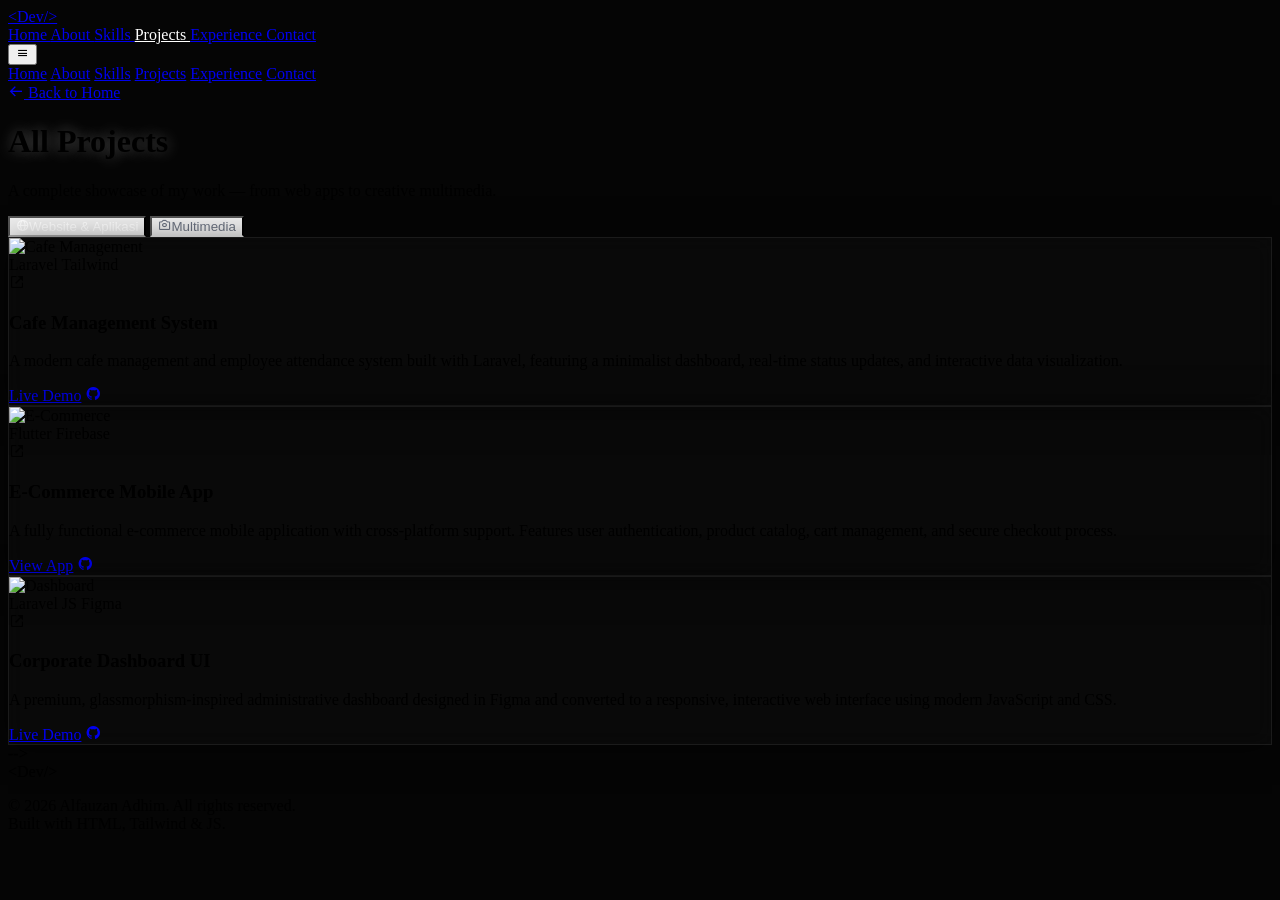
==== commit e1f46b58: "new" ====
--- a/projects.html
+++ b/projects.html
@@ -294,7 +294,7 @@
                             </div>
                         </div>
 
-                        <!-- Card 4 -->
+                        <!-- Card 4
                         <div class="glass-card project-card rounded-2xl overflow-hidden group reveal-up delay-400">
                             <div class="relative h-56 overflow-hidden">
                                 <div class="absolute inset-0 bg-dark/40 group-hover:bg-dark/10 transition-all duration-500 z-10"></div>
@@ -321,7 +321,7 @@
                         </div>
 
                         <!-- Card 5 -->
-                        <div class="glass-card project-card rounded-2xl overflow-hidden group reveal-up delay-500">
+                        <!-- <div class="glass-card project-card rounded-2xl overflow-hidden group reveal-up delay-500">
                             <div class="relative h-56 overflow-hidden">
                                 <div class="absolute inset-0 bg-dark/40 group-hover:bg-dark/10 transition-all duration-500 z-10"></div>
                                 <img src="https://images.unsplash.com/photo-1531403009284-440f080d1e12?auto=format&fit=crop&w=800&q=80" alt="School System" class="w-full h-full object-cover filter grayscale group-hover:grayscale-[20%] transform group-hover:scale-110 transition-all duration-700">
@@ -343,10 +343,10 @@
                                     </a>
                                 </div>
                             </div>
-                        </div>
+                        </div> -->
 
                         <!-- Card 6 -->
-                        <div class="glass-card project-card rounded-2xl overflow-hidden group reveal-up delay-500">
+                        <!-- <div class="glass-card project-card rounded-2xl overflow-hidden group reveal-up delay-500">
                             <div class="relative h-56 overflow-hidden">
                                 <div class="absolute inset-0 bg-dark/40 group-hover:bg-dark/10 transition-all duration-500 z-10"></div>
                                 <img src="https://images.unsplash.com/photo-1555066931-4365d14bab8c?auto=format&fit=crop&w=800&q=80" alt="Landing Page" class="w-full h-full object-cover filter grayscale group-hover:grayscale-[20%] transform group-hover:scale-110 transition-all duration-700">
@@ -368,7 +368,7 @@
                                     </a>
                                 </div>
                             </div>
-                        </div>
+                        </div> --> -->
 
                     </div>
                 </div>
@@ -392,16 +392,17 @@
                             <!-- Photo Album Card 1 -->
                             <div class="glass-card project-card rounded-2xl overflow-hidden cursor-pointer group reveal-up delay-100 open-photo-modal"
                                  data-album-title="Street Photography"
-                                 data-album-desc="Capturing candid moments and urban life. This album explores the raw beauty of everyday scenes in the city — people in motion, light through alleys, and the quiet corners of busy streets."
+                                 data-album-desc="Foto dokumentasi yang mengabadikan keindahan panorama pegunungan serta momen perjalanan selama kegiatan pendakian. Setiap gambar merekam suasana alam, kebersamaan, dan pengalaman yang menjadi bagian dari petualangan di alam terbuka.
+                                "
                                  data-photos='[
-                                   {"src":"https://images.unsplash.com/photo-1477959858617-67f85cf4f1df?auto=format&fit=crop&w=1000&q=80","caption":"City Lights at Dusk","date":"15 Maret 2024"},
-                                   {"src":"https://images.unsplash.com/photo-1519501025264-65ba15a82390?auto=format&fit=crop&w=1000&q=80","caption":"Rush Hour","date":"20 Maret 2024"},
-                                   {"src":"https://images.unsplash.com/photo-1480714378408-67cf0d13bc1b?auto=format&fit=crop&w=1000&q=80","caption":"Between Buildings","date":"5 April 2024"},
-                                   {"src":"https://images.unsplash.com/photo-1444723121867-7a241cacace9?auto=format&fit=crop&w=1000&q=80","caption":"Urban Mirror","date":"12 April 2024"}
+                                   {"src":"assets/proyek-photo/mountain.01/WhatsApp Image 2026-06-22 at 22.35.39 (1).jpeg","caption":"City Lights at Dusk","date":"15 Maret 2024"},
+                                   {"src":"assets/proyek-photo/mountain.01/WhatsApp Image 2026-06-22 at 22.35.39.jpeg","caption":"Rush Hour","date":"20 Maret 2024"},
+                                   {"src":"assets/proyek-photo/mountain.01/WhatsApp Image 2026-06-22 at 22.35.52 (1).jpeg","caption":"Between Buildings","date":"5 April 2024"},
+                                   {"src":"assets/proyek-photo/mountain.01/WhatsApp Image 2026-06-22 at 22.35.52.jpeg","caption":"Urban Mirror","date":"12 April 2024"}
                                  ]'>
                                 <div class="relative h-56 overflow-hidden">
                                     <div class="absolute inset-0 bg-dark/40 group-hover:bg-dark/10 transition-all duration-500 z-10"></div>
-                                    <img src="https://images.unsplash.com/photo-1477959858617-67f85cf4f1df?auto=format&fit=crop&w=800&q=80" alt="Street Photography" class="w-full h-full object-cover filter grayscale group-hover:grayscale-[20%] transform group-hover:scale-110 transition-all duration-700">
+                                    <img src="https://images.unsplash.com/photo-1464822759023-fed622ff2c3b?auto=format&fit=crop&w=1000&q=80" alt="Street Photography" class="w-full h-full object-cover filter grayscale group-hover:grayscale-[20%] transform group-hover:scale-110 transition-all duration-700">
                                     <div class="absolute top-4 right-4 z-20">
                                         <span class="px-3 py-1 text-xs font-semibold bg-dark/80 backdrop-blur-md rounded-full border border-gray-600 text-white">4 Foto</span>
                                     </div>
@@ -412,19 +413,20 @@
                                 <div class="p-6">
                                     <div class="flex items-start justify-between">
                                         <div>
-                                            <h3 class="text-xl font-bold text-gray-200 group-hover:text-white transition-colors mb-1">Street Photography</h3>
+                                            <h3 class="text-xl font-bold text-gray-200 group-hover:text-white transition-colors mb-1">Mountain Photography</h3>
                                             <p class="text-gray-500 text-sm font-mono">Maret – April 2024</p>
                                         </div>
                                         <div class="w-10 h-10 rounded-full bg-white/5 flex items-center justify-center border border-white/10 group-hover:bg-white group-hover:text-dark group-hover:border-white transition-all duration-300 shrink-0">
                                             <i class='bx bx-expand-alt text-lg'></i>
                                         </div>
                                     </div>
-                                    <p class="text-gray-400 text-sm mt-3 leading-relaxed line-clamp-2">Capturing candid moments and urban life in the city — people in motion, light through alleys, and quiet corners.</p>
+                                    <p class="text-gray-400 text-sm mt-3 leading-relaxed line-clamp-2">Foto dokumentasi yang mengabadikan keindahan panorama pegunungan serta momen perjalanan selama kegiatan pendakian. Setiap gambar merekam suasana alam, kebersamaan, dan pengalaman yang menjadi bagian dari petualangan di alam terbuka.
+                                    </p>
                                 </div>
                             </div>
 
                             <!-- Photo Album Card 2 -->
-                            <div class="glass-card project-card rounded-2xl overflow-hidden cursor-pointer group reveal-up delay-200 open-photo-modal"
+                            <!-- <div class="glass-card project-card rounded-2xl overflow-hidden cursor-pointer group reveal-up delay-200 open-photo-modal"
                                  data-album-title="Nature & Landscape"
                                  data-album-desc="Exploring the natural world through the lens — from misty mountains to golden hour fields. Each shot is a pause in time, a breath of fresh air preserved forever."
                                  data-photos='[
@@ -454,10 +456,10 @@
                                     </div>
                                     <p class="text-gray-400 text-sm mt-3 leading-relaxed line-clamp-2">Exploring the natural world — from misty mountains to golden hour fields, each shot a breath of fresh air.</p>
                                 </div>
-                            </div>
+                            </div> -->
 
                             <!-- Photo Album Card 3 -->
-                            <div class="glass-card project-card rounded-2xl overflow-hidden cursor-pointer group reveal-up delay-300 open-photo-modal"
+                            <!-- <div class="glass-card project-card rounded-2xl overflow-hidden cursor-pointer group reveal-up delay-300 open-photo-modal"
                                  data-album-title="Portrait Session"
                                  data-album-desc="A series of portrait photographs that focus on character, expression, and the story behind each face. Shot with natural and studio lighting to bring out authentic emotions."
                                  data-photos='[
@@ -487,9 +489,9 @@
                                     </div>
                                     <p class="text-gray-400 text-sm mt-3 leading-relaxed line-clamp-2">A series of portraits focusing on character, expression, and authentic emotions in natural and studio light.</p>
                                 </div>
-                            </div>
-
-                            <!-- Photo Album Card 4 -->
+                            </div> -->
+
+                            <!-- Photo Album Card 4
                             <div class="glass-card project-card rounded-2xl overflow-hidden cursor-pointer group reveal-up delay-400 open-photo-modal"
                                  data-album-title="Event Documentation"
                                  data-album-desc="Professional documentation of school and community events — from competitions to cultural performances. Every moment captured with purpose and clarity."
@@ -520,7 +522,7 @@
                                         </div>
                                     </div>
                                     <p class="text-gray-400 text-sm mt-3 leading-relaxed line-clamp-2">Professional documentation of school and community events — every moment captured with purpose and clarity.</p>
-                                </div>
+                                </div> -->
                             </div>
 
                         </div>
@@ -532,10 +534,10 @@
 
                             <!-- Video Card 1 -->
                             <div class="glass-card project-card rounded-2xl overflow-hidden cursor-pointer group reveal-up delay-100 open-video-modal"
-                                 data-video-title="Short Film — Bayangan"
+                                 data-video-title="Short Film — Kartini : Silent but Loud"
                                  data-video-desc="A 5-minute short film exploring themes of solitude and memory in a monochromatic visual style. Directed and shot independently using a mirrorless camera with natural lighting."
                                  data-video-date="20 Desember 2023"
-                                 data-video-url="https://www.youtube.com/embed/dQw4w9WgXcQ"
+                                 data-video-url="https://youtu.be/qBTQvam_a-o?si=vP4qpsy3zQJeT-p4"
                                  data-video-type="youtube">
                                 <div class="relative h-56 overflow-hidden">
                                     <div class="absolute inset-0 bg-dark/50 group-hover:bg-dark/20 transition-all duration-500 z-10 flex items-center justify-center">
@@ -543,7 +545,7 @@
                                             <i class='bx bx-play text-3xl text-white group-hover:text-dark'></i>
                                         </div>
                                     </div>
-                                    <img src="https://images.unsplash.com/photo-1478720568477-152d9b164e26?auto=format&fit=crop&w=800&q=80" alt="Short Film" class="w-full h-full object-cover filter grayscale group-hover:grayscale-[30%] transition-all duration-700">
+                                    <img src="https://images.unsplash.com/photo-1506905925346-21bda4d32df4?auto=format&fit=crop&w=1000&q=80" alt="Short Film" class="w-full h-full object-cover filter grayscale group-hover:grayscale-[30%] transition-all duration-700">
                                     <div class="absolute top-4 right-4 z-20">
                                         <span class="px-3 py-1 text-xs font-semibold bg-dark/80 backdrop-blur-md rounded-full border border-gray-600 text-white">Short Film</span>
                                     </div>
@@ -551,23 +553,24 @@
                                 <div class="p-6">
                                     <div class="flex items-start justify-between">
                                         <div>
-                                            <h3 class="text-xl font-bold text-gray-200 group-hover:text-white transition-colors mb-1">Short Film — Bayangan</h3>
+                                            <h3 class="text-xl font-bold text-gray-200 group-hover:text-white transition-colors mb-1">Short Film — Kartini : Silent but Loud</h3>
                                             <p class="text-gray-500 text-sm font-mono">20 Desember 2023</p>
                                         </div>
                                         <div class="w-10 h-10 rounded-full bg-white/5 flex items-center justify-center border border-white/10 group-hover:bg-white group-hover:text-dark group-hover:border-white transition-all duration-300 shrink-0">
                                             <i class='bx bx-play text-lg'></i>
                                         </div>
                                     </div>
-                                    <p class="text-gray-400 text-sm mt-3 leading-relaxed line-clamp-2">A 5-minute short film exploring solitude and memory in a monochromatic visual style, shot with natural lighting.</p>
+                                    <p class="text-gray-400 text-sm mt-3 leading-relaxed line-clamp-2">"Silent but Loud" adalah video yang terinspirasi dari semangat perjuangan R.A. Kartini. Melalui visual yang sederhana namun penuh makna, video ini menggambarkan bahwa suara perempuan tidak selalu harus lantang untuk membawa perubahan. Sebuah penghormatan terhadap keberanian, pendidikan, dan emansipasi yang terus menginspirasi hingga saat ini.
+                                    </p>
                                 </div>
                             </div>
 
                             <!-- Video Card 2 -->
                             <div class="glass-card project-card rounded-2xl overflow-hidden cursor-pointer group reveal-up delay-200 open-video-modal"
-                                 data-video-title="Event Recap — LKS 2023"
+                                 data-video-title="Document Mountain 2025"
                                  data-video-desc="A dynamic highlight reel from the LKS (Lomba Kompetensi Siswa) 2023 event. Captured and edited to convey the energy, teamwork, and excitement of the national vocational competition."
                                  data-video-date="15 November 2023"
-                                 data-video-url="https://www.youtube.com/embed/dQw4w9WgXcQ"
+                                 data-video-url="assets/proyek-video/mountain.01/WhatsApp Video 2026-06-22 at 22.35.50.mp4"
                                  data-video-type="youtube">
                                 <div class="relative h-56 overflow-hidden">
                                     <div class="absolute inset-0 bg-dark/50 group-hover:bg-dark/20 transition-all duration-500 z-10 flex items-center justify-center">
@@ -575,7 +578,7 @@
                                             <i class='bx bx-play text-3xl text-white group-hover:text-dark'></i>
                                         </div>
                                     </div>
-                                    <img src="https://images.unsplash.com/photo-1492691527719-9d1e07e534b4?auto=format&fit=crop&w=800&q=80" alt="Event Recap" class="w-full h-full object-cover filter grayscale group-hover:grayscale-[30%] transition-all duration-700">
+                                    <img src="https://images.unsplash.com/photo-1469474968028-56623f02e42e?auto=format&fit=crop&w=1000&q=80" alt="Event Recap" class="w-full h-full object-cover filter grayscale group-hover:grayscale-[30%] transition-all duration-700">
                                     <div class="absolute top-4 right-4 z-20">
                                         <span class="px-3 py-1 text-xs font-semibold bg-dark/80 backdrop-blur-md rounded-full border border-gray-600 text-white">Event Recap</span>
                                     </div>
@@ -583,23 +586,24 @@
                                 <div class="p-6">
                                     <div class="flex items-start justify-between">
                                         <div>
-                                            <h3 class="text-xl font-bold text-gray-200 group-hover:text-white transition-colors mb-1">Event Recap — LKS 2023</h3>
+                                            <h3 class="text-xl font-bold text-gray-200 group-hover:text-white transition-colors mb-1"> Mountain 2025</h3>
                                             <p class="text-gray-500 text-sm font-mono">15 November 2023</p>
                                         </div>
                                         <div class="w-10 h-10 rounded-full bg-white/5 flex items-center justify-center border border-white/10 group-hover:bg-white group-hover:text-dark group-hover:border-white transition-all duration-300 shrink-0">
                                             <i class='bx bx-play text-lg'></i>
                                         </div>
                                     </div>
-                                    <p class="text-gray-400 text-sm mt-3 leading-relaxed line-clamp-2">A dynamic highlight reel from LKS 2023, capturing the energy, teamwork, and excitement of the national competition.</p>
+                                    <p class="text-gray-400 text-sm mt-3 leading-relaxed line-clamp-2">Sebuah video dokumentasi yang mengabadikan perjalanan pendakian gunung, menampilkan keindahan alam, petualangan, dan pengalaman tak terlupakan di setiap langkah perjalanan.
+                                    </p>
                                 </div>
                             </div>
 
                             <!-- Video Card 3 -->
-                            <div class="glass-card project-card rounded-2xl overflow-hidden cursor-pointer group reveal-up delay-300 open-video-modal"
-                                 data-video-title="Cinematic Travel Vlog"
+                            <!-- <div class="glass-card project-card rounded-2xl overflow-hidden cursor-pointer group reveal-up delay-300 open-video-modal"
+                                 data-video-title="Document Mountain 2025"
                                  data-video-desc="A personal travel vlog documenting a trip through Java's scenic destinations — rice terraces, volcanoes, and coastal towns — shot in a cinematic 16:9 format with color grading."
                                  data-video-date="5 Juli 2023"
-                                 data-video-url="https://www.youtube.com/embed/dQw4w9WgXcQ"
+                                 data-video-url="assets/proyek-video/mountain.01/WhatsApp Video 2026-06-22 at 22.35.55.mp4"
                                  data-video-type="youtube">
                                 <div class="relative h-56 overflow-hidden">
                                     <div class="absolute inset-0 bg-dark/50 group-hover:bg-dark/20 transition-all duration-500 z-10 flex items-center justify-center">
@@ -609,24 +613,25 @@
                                     </div>
                                     <img src="https://images.unsplash.com/photo-1501854140801-50d01698950b?auto=format&fit=crop&w=800&q=80" alt="Travel Vlog" class="w-full h-full object-cover filter grayscale group-hover:grayscale-[30%] transition-all duration-700">
                                     <div class="absolute top-4 right-4 z-20">
-                                        <span class="px-3 py-1 text-xs font-semibold bg-dark/80 backdrop-blur-md rounded-full border border-gray-600 text-white">Vlog</span>
+                                        <span class="px-3 py-1 text-xs font-semibold bg-dark/80 backdrop-blur-md rounded-full border border-gray-600 text-white">Dokumen</span>
                                     </div>
                                 </div>
                                 <div class="p-6">
                                     <div class="flex items-start justify-between">
                                         <div>
-                                            <h3 class="text-xl font-bold text-gray-200 group-hover:text-white transition-colors mb-1">Cinematic Travel Vlog</h3>
+                                            <h3 class="text-xl font-bold text-gray-200 group-hover:text-white transition-colors mb-1">Mountain Rante 2025</h3>
                                             <p class="text-gray-500 text-sm font-mono">5 Juli 2023</p>
                                         </div>
                                         <div class="w-10 h-10 rounded-full bg-white/5 flex items-center justify-center border border-white/10 group-hover:bg-white group-hover:text-dark group-hover:border-white transition-all duration-300 shrink-0">
                                             <i class='bx bx-play text-lg'></i>
                                         </div>
                                     </div>
-                                    <p class="text-gray-400 text-sm mt-3 leading-relaxed line-clamp-2">A cinematic travel vlog through Java's scenic destinations — rice terraces, volcanoes, and coastal towns.</p>
-                                </div>
-                            </div>
-
-                            <!-- Video Card 4 -->
+                                    <p class="text-gray-400 text-sm mt-3 leading-relaxed line-clamp-2">Sebuah video dokumentasi yang mengabadikan perjalanan pendakian gunung, menampilkan keindahan alam, petualangan, dan pengalaman tak terlupakan di setiap langkah perjalanan.
+                                    </p>
+                                </div>
+                            </div>
+
+                            Video Card 4
                             <div class="glass-card project-card rounded-2xl overflow-hidden cursor-pointer group reveal-up delay-400 open-video-modal"
                                  data-video-title="Product Promo Video"
                                  data-video-desc="A 60-second promotional video for a local UMKM product. Includes product close-ups, lifestyle shots, and motion text overlays — edited in a clean, modern style."
@@ -655,7 +660,7 @@
                                         </div>
                                     </div>
                                     <p class="text-gray-400 text-sm mt-3 leading-relaxed line-clamp-2">A 60-second promo for a local UMKM product with close-ups, lifestyle shots, and motion text overlays.</p>
-                                </div>
+                                </div> -->
                             </div>
 
                         </div>
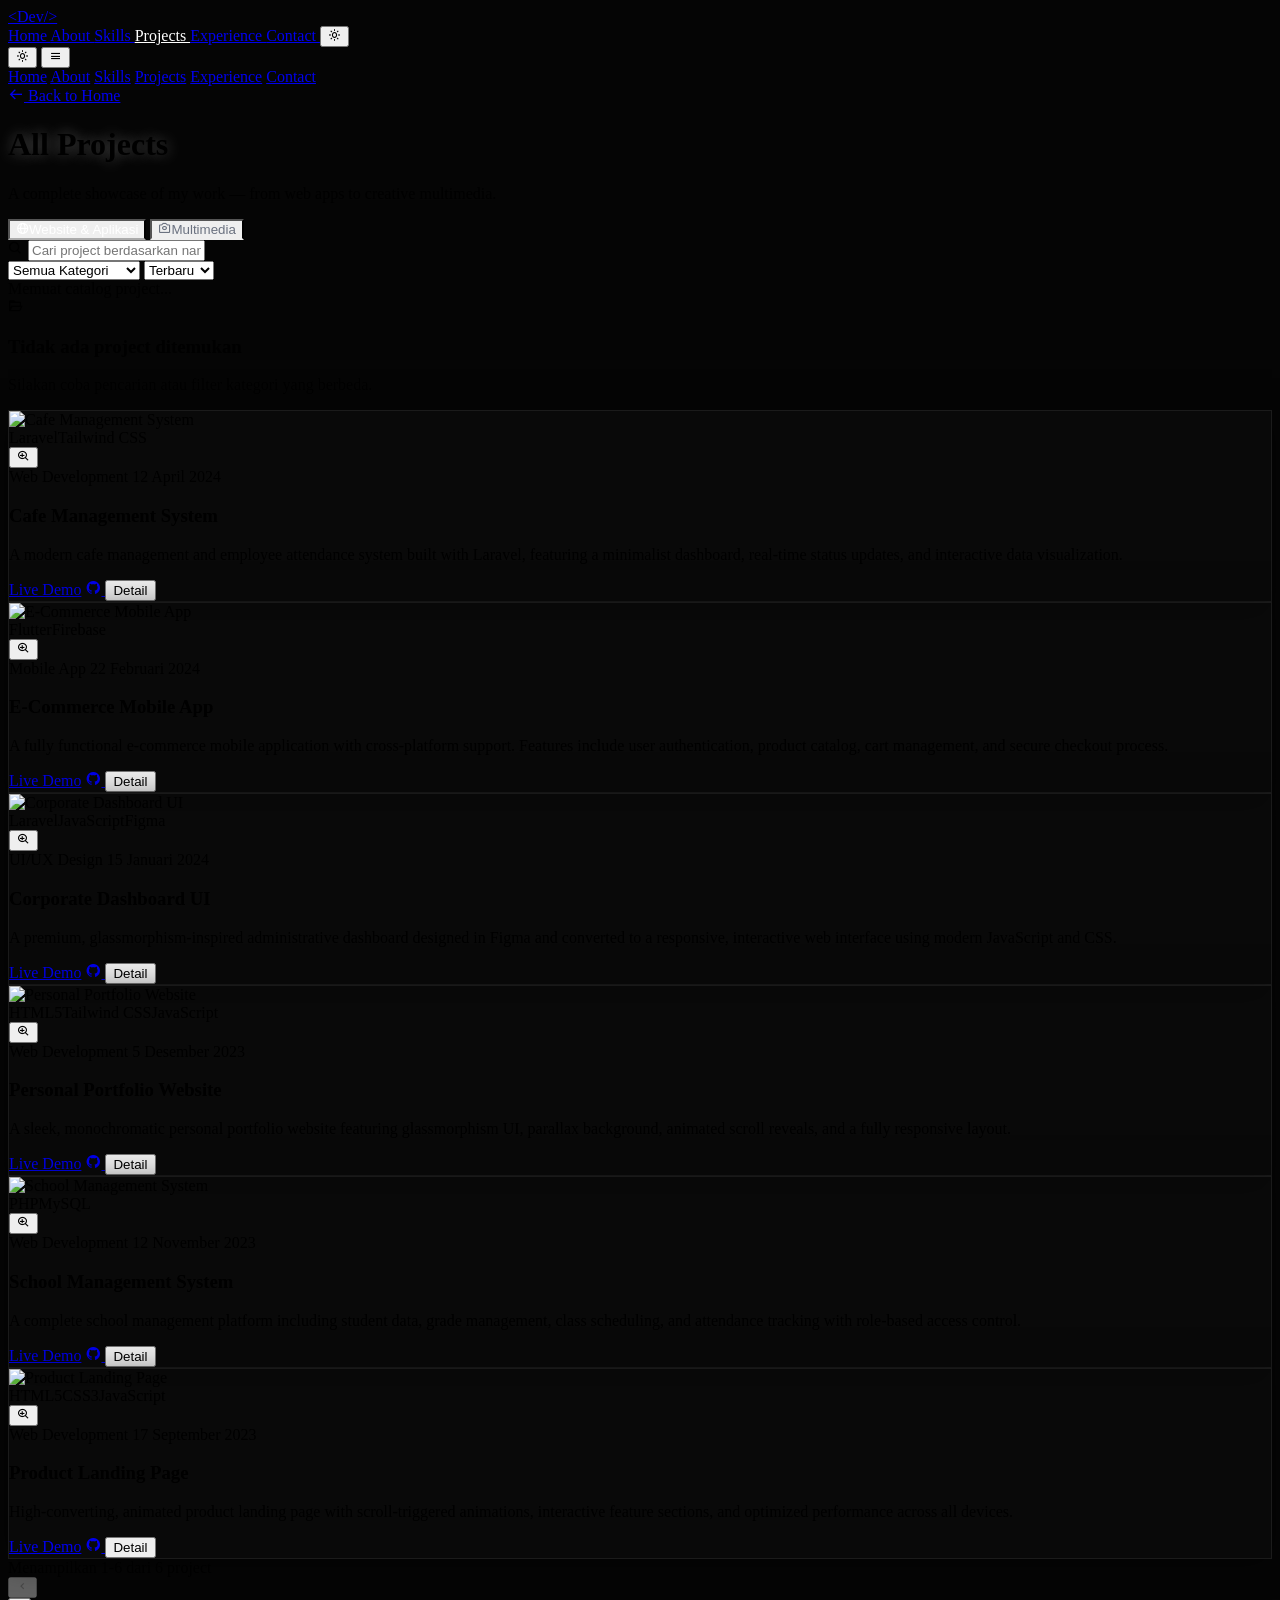
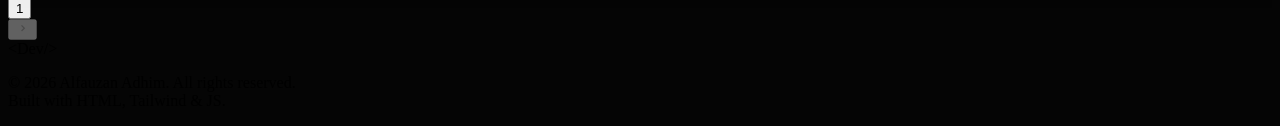
==== commit e8d17e36: "new" ====
--- a/projects.html
+++ b/projects.html
@@ -168,8 +168,14 @@
                     <a href="index.html#contact" class="px-5 py-2 rounded-full border border-gray-500 text-white hover:bg-white hover:text-dark transition-all duration-300 text-sm font-medium uppercase tracking-wider">
                         Contact
                     </a>
+                    <button id="theme-toggle" class="theme-toggle-btn ml-2" aria-label="Toggle Theme">
+                        <i class='bx bx-sun text-xl'></i>
+                    </button>
                 </div>
                 <div class="md:hidden flex items-center">
+                    <button id="theme-toggle-mobile" class="text-gray-300 hover:text-white mr-4 focus:outline-none" aria-label="Toggle Theme">
+                        <i class='bx bx-sun text-2xl'></i>
+                    </button>
                     <button id="mobile-menu-btn" class="text-gray-300 hover:text-white focus:outline-none">
                         <i class='bx bx-menu text-3xl'></i>
                     </button>
@@ -216,160 +222,58 @@
 
                 <!-- ===== WEBSITE & APLIKASI TAB ===== -->
                 <div id="tab-websites" class="tab-panel active">
-                    <div class="grid grid-cols-1 md:grid-cols-2 lg:grid-cols-3 gap-8">
-
-                        <!-- Card 1 -->
-                        <div class="glass-card project-card rounded-2xl overflow-hidden group reveal-up delay-100">
-                            <div class="relative h-56 overflow-hidden">
-                                <div class="absolute inset-0 bg-dark/40 group-hover:bg-dark/10 transition-all duration-500 z-10"></div>
-                                <img src="https://images.unsplash.com/photo-1551288049-bebda4e38f71?auto=format&fit=crop&w=800&q=80" alt="Cafe Management" class="w-full h-full object-cover filter grayscale group-hover:grayscale-[20%] transform group-hover:scale-110 transition-all duration-700">
-                                <div class="absolute top-4 right-4 z-20 flex flex-wrap gap-2">
-                                    <span class="px-3 py-1 text-xs font-semibold bg-dark/80 backdrop-blur-md rounded-full border border-gray-600 text-white">Laravel</span>
-                                    <span class="px-3 py-1 text-xs font-semibold bg-dark/80 backdrop-blur-md rounded-full border border-gray-600 text-gray-300">Tailwind</span>
-                                </div>
+                    <!-- Search & Filter Controls -->
+                    <div class="mb-10 flex flex-col md:flex-row gap-4 justify-between items-stretch md:items-center">
+                        <div class="relative flex-1">
+                            <i class='bx bx-search absolute left-4 top-1/2 -translate-y-1/2 text-gray-500 text-lg'></i>
+                            <input type="text" id="portfolio-search" placeholder="Cari project berdasarkan nama atau teknologi..." class="w-full pl-11 pr-4 py-3 rounded-xl border border-white/10 bg-white/5 text-white text-sm focus:border-white focus:bg-black/40 transition-all duration-300">
+                        </div>
+                        <div class="flex gap-3">
+                            <select id="portfolio-filter-category" class="px-4 py-3 rounded-xl border border-white/10 bg-white/5 text-gray-400 text-sm focus:border-white transition-all duration-300">
+                                <option value="">Semua Kategori</option>
+                                <option value="Web Development">Web Development</option>
+                                <option value="Mobile App">Mobile App</option>
+                                <option value="UI/UX Design">UI/UX Design</option>
+                            </select>
+                            <select id="portfolio-sort" class="px-4 py-3 rounded-xl border border-white/10 bg-white/5 text-gray-400 text-sm focus:border-white transition-all duration-300">
+                                <option value="terbaru">Terbaru</option>
+                                <option value="terlama">Terlama</option>
+                            </select>
+                        </div>
+                    </div>
+
+                    <!-- Loader animation inside catalog grid -->
+                    <div id="grid-loading" class="hidden py-20 flex flex-col items-center justify-center gap-3">
+                        <div class="spinner"></div>
+                        <span class="text-sm font-mono text-gray-500">Memuat catalog project...</span>
+                    </div>
+
+                    <!-- Empty state placeholder -->
+                    <div id="grid-empty" class="hidden py-20 flex flex-col items-center justify-center gap-3 text-center">
+                        <i class='bx bx-folder-open text-5xl text-gray-600 animate-pulse'></i>
+                        <h3 class="text-lg font-bold text-gray-400">Tidak ada project ditemukan</h3>
+                        <p class="text-xs text-gray-600 max-w-xs">Silakan coba pencarian atau filter kategori yang berbeda.</p>
+                    </div>
+
+                    <!-- Dynamic Grid Mounting point -->
+                    <div id="websites-grid-container" class="grid grid-cols-1 md:grid-cols-2 lg:grid-cols-3 gap-8">
+                        <!-- Loaded dynamically from portfolio.js -->
+                    </div>
+
+                    <!-- Pagination Container -->
+                    <div id="grid-pagination-container" class="mt-12 flex justify-between items-center py-6 border-t border-white/10">
+                        <span id="grid-pagination-info" class="text-xs font-mono text-gray-500">Menampilkan 1-10 dari 10 project</span>
+                        <div class="flex items-center gap-2">
+                            <button id="grid-btn-prev" class="w-8 h-8 rounded-lg border border-white/10 hover:border-white hover:text-white transition-colors flex items-center justify-center text-gray-400 disabled:opacity-30 disabled:pointer-events-none">
+                                <i class='bx bx-chevron-left text-lg'></i>
+                            </button>
+                            <div id="grid-page-numbers-container" class="flex gap-1">
+                                <!-- Page links -->
                             </div>
-                            <div class="p-6 relative">
-                                <div class="absolute -top-6 right-6 w-12 h-12 bg-dark rounded-full flex items-center justify-center border border-white/10 group-hover:border-white transition-all duration-300 z-20">
-                                    <i class='bx bx-link-external text-xl text-gray-400 group-hover:text-white'></i>
-                                </div>
-                                <h3 class="text-xl font-bold mb-2 text-gray-200 group-hover:text-white transition-colors">Cafe Management System</h3>
-                                <p class="text-gray-400 text-sm mb-5 leading-relaxed">A modern cafe management and employee attendance system built with Laravel, featuring a minimalist dashboard, real-time status updates, and interactive data visualization.</p>
-                                <div class="flex items-center gap-3">
-                                    <a href="#" class="flex-1 text-center px-4 py-2 bg-white/5 hover:bg-white hover:text-dark border border-gray-700 hover:border-white rounded-lg text-sm font-medium transition-all duration-300">Live Demo</a>
-                                    <a href="#" class="flex items-center justify-center w-10 h-10 bg-white/5 hover:bg-white hover:text-dark border border-gray-700 rounded-lg transition-all duration-300">
-                                        <i class='bx bxl-github text-xl'></i>
-                                    </a>
-                                </div>
-                            </div>
-                        </div>
-
-                        <!-- Card 2 -->
-                        <div class="glass-card project-card rounded-2xl overflow-hidden group reveal-up delay-200">
-                            <div class="relative h-56 overflow-hidden">
-                                <div class="absolute inset-0 bg-dark/40 group-hover:bg-dark/10 transition-all duration-500 z-10"></div>
-                                <img src="https://images.unsplash.com/photo-1607799279861-4ddbc4d69b91?auto=format&fit=crop&w=800&q=80" alt="E-Commerce" class="w-full h-full object-cover filter grayscale group-hover:grayscale-[20%] transform group-hover:scale-110 transition-all duration-700">
-                                <div class="absolute top-4 right-4 z-20 flex flex-wrap gap-2">
-                                    <span class="px-3 py-1 text-xs font-semibold bg-dark/80 backdrop-blur-md rounded-full border border-gray-600 text-white">Flutter</span>
-                                    <span class="px-3 py-1 text-xs font-semibold bg-dark/80 backdrop-blur-md rounded-full border border-gray-600 text-gray-300">Firebase</span>
-                                </div>
-                            </div>
-                            <div class="p-6 relative">
-                                <div class="absolute -top-6 right-6 w-12 h-12 bg-dark rounded-full flex items-center justify-center border border-white/10 group-hover:border-white transition-all duration-300 z-20">
-                                    <i class='bx bx-link-external text-xl text-gray-400 group-hover:text-white'></i>
-                                </div>
-                                <h3 class="text-xl font-bold mb-2 text-gray-200 group-hover:text-white transition-colors">E-Commerce Mobile App</h3>
-                                <p class="text-gray-400 text-sm mb-5 leading-relaxed">A fully functional e-commerce mobile application with cross-platform support. Features user authentication, product catalog, cart management, and secure checkout process.</p>
-                                <div class="flex items-center gap-3">
-                                    <a href="#" class="flex-1 text-center px-4 py-2 bg-white/5 hover:bg-white hover:text-dark border border-gray-700 hover:border-white rounded-lg text-sm font-medium transition-all duration-300">View App</a>
-                                    <a href="#" class="flex items-center justify-center w-10 h-10 bg-white/5 hover:bg-white hover:text-dark border border-gray-700 rounded-lg transition-all duration-300">
-                                        <i class='bx bxl-github text-xl'></i>
-                                    </a>
-                                </div>
-                            </div>
-                        </div>
-
-                        <!-- Card 3 -->
-                        <div class="glass-card project-card rounded-2xl overflow-hidden group reveal-up delay-300">
-                            <div class="relative h-56 overflow-hidden">
-                                <div class="absolute inset-0 bg-dark/40 group-hover:bg-dark/10 transition-all duration-500 z-10"></div>
-                                <img src="https://images.unsplash.com/photo-1517694712202-14dd9538aa97?auto=format&fit=crop&w=800&q=80" alt="Dashboard" class="w-full h-full object-cover filter grayscale group-hover:grayscale-[20%] transform group-hover:scale-110 transition-all duration-700">
-                                <div class="absolute top-4 right-4 z-20 flex flex-wrap gap-2">
-                                    <span class="px-3 py-1 text-xs font-semibold bg-dark/80 backdrop-blur-md rounded-full border border-gray-600 text-white">Laravel</span>
-                                    <span class="px-3 py-1 text-xs font-semibold bg-dark/80 backdrop-blur-md rounded-full border border-gray-600 text-white">JS</span>
-                                    <span class="px-3 py-1 text-xs font-semibold bg-dark/80 backdrop-blur-md rounded-full border border-gray-600 text-gray-300">Figma</span>
-                                </div>
-                            </div>
-                            <div class="p-6 relative">
-                                <div class="absolute -top-6 right-6 w-12 h-12 bg-dark rounded-full flex items-center justify-center border border-white/10 group-hover:border-white transition-all duration-300 z-20">
-                                    <i class='bx bx-link-external text-xl text-gray-400 group-hover:text-white'></i>
-                                </div>
-                                <h3 class="text-xl font-bold mb-2 text-gray-200 group-hover:text-white transition-colors">Corporate Dashboard UI</h3>
-                                <p class="text-gray-400 text-sm mb-5 leading-relaxed">A premium, glassmorphism-inspired administrative dashboard designed in Figma and converted to a responsive, interactive web interface using modern JavaScript and CSS.</p>
-                                <div class="flex items-center gap-3">
-                                    <a href="https://mystiquebanyuwangigroup.co.id/" class="flex-1 text-center px-4 py-2 bg-white/5 hover:bg-white hover:text-dark border border-gray-700 hover:border-white rounded-lg text-sm font-medium transition-all duration-300">Live Demo</a>
-                                    <a href="#" class="flex items-center justify-center w-10 h-10 bg-white/5 hover:bg-white hover:text-dark border border-gray-700 rounded-lg transition-all duration-300">
-                                        <i class='bx bxl-github text-xl'></i>
-                                    </a>
-                                </div>
-                            </div>
-                        </div>
-
-                        <!-- Card 4
-                        <div class="glass-card project-card rounded-2xl overflow-hidden group reveal-up delay-400">
-                            <div class="relative h-56 overflow-hidden">
-                                <div class="absolute inset-0 bg-dark/40 group-hover:bg-dark/10 transition-all duration-500 z-10"></div>
-                                <img src="https://images.unsplash.com/photo-1498050108023-c5249f4df085?auto=format&fit=crop&w=800&q=80" alt="Portfolio" class="w-full h-full object-cover filter grayscale group-hover:grayscale-[20%] transform group-hover:scale-110 transition-all duration-700">
-                                <div class="absolute top-4 right-4 z-20 flex flex-wrap gap-2">
-                                    <span class="px-3 py-1 text-xs font-semibold bg-dark/80 backdrop-blur-md rounded-full border border-gray-600 text-white">HTML</span>
-                                    <span class="px-3 py-1 text-xs font-semibold bg-dark/80 backdrop-blur-md rounded-full border border-gray-600 text-gray-300">Tailwind</span>
-                                    <span class="px-3 py-1 text-xs font-semibold bg-dark/80 backdrop-blur-md rounded-full border border-gray-600 text-gray-300">JS</span>
-                                </div>
-                            </div>
-                            <div class="p-6 relative">
-                                <div class="absolute -top-6 right-6 w-12 h-12 bg-dark rounded-full flex items-center justify-center border border-white/10 group-hover:border-white transition-all duration-300 z-20">
-                                    <i class='bx bx-link-external text-xl text-gray-400 group-hover:text-white'></i>
-                                </div>
-                                <h3 class="text-xl font-bold mb-2 text-gray-200 group-hover:text-white transition-colors">Personal Portfolio Website</h3>
-                                <p class="text-gray-400 text-sm mb-5 leading-relaxed">A sleek, monochromatic personal portfolio website featuring glassmorphism UI, parallax background, animated scroll reveals, and a fully responsive layout.</p>
-                                <div class="flex items-center gap-3">
-                                    <a href="#" class="flex-1 text-center px-4 py-2 bg-white/5 hover:bg-white hover:text-dark border border-gray-700 hover:border-white rounded-lg text-sm font-medium transition-all duration-300">Live Demo</a>
-                                    <a href="#" class="flex items-center justify-center w-10 h-10 bg-white/5 hover:bg-white hover:text-dark border border-gray-700 rounded-lg transition-all duration-300">
-                                        <i class='bx bxl-github text-xl'></i>
-                                    </a>
-                                </div>
-                            </div>
-                        </div>
-
-                        <!-- Card 5 -->
-                        <!-- <div class="glass-card project-card rounded-2xl overflow-hidden group reveal-up delay-500">
-                            <div class="relative h-56 overflow-hidden">
-                                <div class="absolute inset-0 bg-dark/40 group-hover:bg-dark/10 transition-all duration-500 z-10"></div>
-                                <img src="https://images.unsplash.com/photo-1531403009284-440f080d1e12?auto=format&fit=crop&w=800&q=80" alt="School System" class="w-full h-full object-cover filter grayscale group-hover:grayscale-[20%] transform group-hover:scale-110 transition-all duration-700">
-                                <div class="absolute top-4 right-4 z-20 flex flex-wrap gap-2">
-                                    <span class="px-3 py-1 text-xs font-semibold bg-dark/80 backdrop-blur-md rounded-full border border-gray-600 text-white">PHP</span>
-                                    <span class="px-3 py-1 text-xs font-semibold bg-dark/80 backdrop-blur-md rounded-full border border-gray-600 text-gray-300">MySQL</span>
-                                </div>
-                            </div>
-                            <div class="p-6 relative">
-                                <div class="absolute -top-6 right-6 w-12 h-12 bg-dark rounded-full flex items-center justify-center border border-white/10 group-hover:border-white transition-all duration-300 z-20">
-                                    <i class='bx bx-link-external text-xl text-gray-400 group-hover:text-white'></i>
-                                </div>
-                                <h3 class="text-xl font-bold mb-2 text-gray-200 group-hover:text-white transition-colors">School Management System</h3>
-                                <p class="text-gray-400 text-sm mb-5 leading-relaxed">A complete school management platform including student data, grade management, class scheduling, and attendance tracking with role-based access control.</p>
-                                <div class="flex items-center gap-3">
-                                    <a href="#" class="flex-1 text-center px-4 py-2 bg-white/5 hover:bg-white hover:text-dark border border-gray-700 hover:border-white rounded-lg text-sm font-medium transition-all duration-300">Live Demo</a>
-                                    <a href="#" class="flex items-center justify-center w-10 h-10 bg-white/5 hover:bg-white hover:text-dark border border-gray-700 rounded-lg transition-all duration-300">
-                                        <i class='bx bxl-github text-xl'></i>
-                                    </a>
-                                </div>
-                            </div>
-                        </div> -->
-
-                        <!-- Card 6 -->
-                        <!-- <div class="glass-card project-card rounded-2xl overflow-hidden group reveal-up delay-500">
-                            <div class="relative h-56 overflow-hidden">
-                                <div class="absolute inset-0 bg-dark/40 group-hover:bg-dark/10 transition-all duration-500 z-10"></div>
-                                <img src="https://images.unsplash.com/photo-1555066931-4365d14bab8c?auto=format&fit=crop&w=800&q=80" alt="Landing Page" class="w-full h-full object-cover filter grayscale group-hover:grayscale-[20%] transform group-hover:scale-110 transition-all duration-700">
-                                <div class="absolute top-4 right-4 z-20 flex flex-wrap gap-2">
-                                    <span class="px-3 py-1 text-xs font-semibold bg-dark/80 backdrop-blur-md rounded-full border border-gray-600 text-white">HTML</span>
-                                    <span class="px-3 py-1 text-xs font-semibold bg-dark/80 backdrop-blur-md rounded-full border border-gray-600 text-gray-300">CSS</span>
-                                </div>
-                            </div>
-                            <div class="p-6 relative">
-                                <div class="absolute -top-6 right-6 w-12 h-12 bg-dark rounded-full flex items-center justify-center border border-white/10 group-hover:border-white transition-all duration-300 z-20">
-                                    <i class='bx bx-link-external text-xl text-gray-400 group-hover:text-white'></i>
-                                </div>
-                                <h3 class="text-xl font-bold mb-2 text-gray-200 group-hover:text-white transition-colors">Product Landing Page</h3>
-                                <p class="text-gray-400 text-sm mb-5 leading-relaxed">High-converting, animated product landing page with scroll-triggered animations, interactive feature sections, and optimized performance across all devices.</p>
-                                <div class="flex items-center gap-3">
-                                    <a href="#" class="flex-1 text-center px-4 py-2 bg-white/5 hover:bg-white hover:text-dark border border-gray-700 hover:border-white rounded-lg text-sm font-medium transition-all duration-300">Live Demo</a>
-                                    <a href="#" class="flex items-center justify-center w-10 h-10 bg-white/5 hover:bg-white hover:text-dark border border-gray-700 rounded-lg transition-all duration-300">
-                                        <i class='bx bxl-github text-xl'></i>
-                                    </a>
-                                </div>
-                            </div>
-                        </div> --> -->
-
+                            <button id="grid-btn-next" class="w-8 h-8 rounded-lg border border-white/10 hover:border-white hover:text-white transition-colors flex items-center justify-center text-gray-400 disabled:opacity-30 disabled:pointer-events-none">
+                                <i class='bx bx-chevron-right text-lg'></i>
+                            </button>
+                        </div>
                     </div>
                 </div>
 
@@ -387,282 +291,31 @@
 
                     <!-- FOTO Subtab -->
                     <div id="subtab-foto" class="subtab-panel active">
-                        <div class="grid grid-cols-1 sm:grid-cols-2 lg:grid-cols-2 gap-6 max-w-4xl mx-auto">
-
-                            <!-- Photo Album Card 1 -->
-                            <div class="glass-card project-card rounded-2xl overflow-hidden cursor-pointer group reveal-up delay-100 open-photo-modal"
-                                 data-album-title="Street Photography"
-                                 data-album-desc="Foto dokumentasi yang mengabadikan keindahan panorama pegunungan serta momen perjalanan selama kegiatan pendakian. Setiap gambar merekam suasana alam, kebersamaan, dan pengalaman yang menjadi bagian dari petualangan di alam terbuka.
-                                "
-                                 data-photos='[
-                                   {"src":"assets/proyek-photo/mountain.01/WhatsApp Image 2026-06-22 at 22.35.39 (1).jpeg","caption":"City Lights at Dusk","date":"15 Maret 2024"},
-                                   {"src":"assets/proyek-photo/mountain.01/WhatsApp Image 2026-06-22 at 22.35.39.jpeg","caption":"Rush Hour","date":"20 Maret 2024"},
-                                   {"src":"assets/proyek-photo/mountain.01/WhatsApp Image 2026-06-22 at 22.35.52 (1).jpeg","caption":"Between Buildings","date":"5 April 2024"},
-                                   {"src":"assets/proyek-photo/mountain.01/WhatsApp Image 2026-06-22 at 22.35.52.jpeg","caption":"Urban Mirror","date":"12 April 2024"}
-                                 ]'>
-                                <div class="relative h-56 overflow-hidden">
-                                    <div class="absolute inset-0 bg-dark/40 group-hover:bg-dark/10 transition-all duration-500 z-10"></div>
-                                    <img src="https://images.unsplash.com/photo-1464822759023-fed622ff2c3b?auto=format&fit=crop&w=1000&q=80" alt="Street Photography" class="w-full h-full object-cover filter grayscale group-hover:grayscale-[20%] transform group-hover:scale-110 transition-all duration-700">
-                                    <div class="absolute top-4 right-4 z-20">
-                                        <span class="px-3 py-1 text-xs font-semibold bg-dark/80 backdrop-blur-md rounded-full border border-gray-600 text-white">4 Foto</span>
-                                    </div>
-                                    <div class="absolute bottom-4 left-4 z-20 flex items-center gap-2 text-white/60 text-sm">
-                                        <i class='bx bx-camera text-lg'></i> Klik untuk lihat
-                                    </div>
-                                </div>
-                                <div class="p-6">
-                                    <div class="flex items-start justify-between">
-                                        <div>
-                                            <h3 class="text-xl font-bold text-gray-200 group-hover:text-white transition-colors mb-1">Mountain Photography</h3>
-                                            <p class="text-gray-500 text-sm font-mono">Maret – April 2024</p>
-                                        </div>
-                                        <div class="w-10 h-10 rounded-full bg-white/5 flex items-center justify-center border border-white/10 group-hover:bg-white group-hover:text-dark group-hover:border-white transition-all duration-300 shrink-0">
-                                            <i class='bx bx-expand-alt text-lg'></i>
-                                        </div>
-                                    </div>
-                                    <p class="text-gray-400 text-sm mt-3 leading-relaxed line-clamp-2">Foto dokumentasi yang mengabadikan keindahan panorama pegunungan serta momen perjalanan selama kegiatan pendakian. Setiap gambar merekam suasana alam, kebersamaan, dan pengalaman yang menjadi bagian dari petualangan di alam terbuka.
-                                    </p>
-                                </div>
-                            </div>
-
-                            <!-- Photo Album Card 2 -->
-                            <!-- <div class="glass-card project-card rounded-2xl overflow-hidden cursor-pointer group reveal-up delay-200 open-photo-modal"
-                                 data-album-title="Nature & Landscape"
-                                 data-album-desc="Exploring the natural world through the lens — from misty mountains to golden hour fields. Each shot is a pause in time, a breath of fresh air preserved forever."
-                                 data-photos='[
-                                   {"src":"https://images.unsplash.com/photo-1506905925346-21bda4d32df4?auto=format&fit=crop&w=1000&q=80","caption":"Mountain Peak at Sunrise","date":"3 Januari 2024"},
-                                   {"src":"https://images.unsplash.com/photo-1441974231531-c6227db76b6e?auto=format&fit=crop&w=1000&q=80","caption":"Forest Path","date":"10 Januari 2024"},
-                                   {"src":"https://images.unsplash.com/photo-1500534314209-a25ddb2bd429?auto=format&fit=crop&w=1000&q=80","caption":"Golden Hour Fields","date":"22 Februari 2024"}
-                                 ]'>
-                                <div class="relative h-56 overflow-hidden">
-                                    <div class="absolute inset-0 bg-dark/40 group-hover:bg-dark/10 transition-all duration-500 z-10"></div>
-                                    <img src="https://images.unsplash.com/photo-1506905925346-21bda4d32df4?auto=format&fit=crop&w=800&q=80" alt="Nature" class="w-full h-full object-cover filter grayscale group-hover:grayscale-[20%] transform group-hover:scale-110 transition-all duration-700">
-                                    <div class="absolute top-4 right-4 z-20">
-                                        <span class="px-3 py-1 text-xs font-semibold bg-dark/80 backdrop-blur-md rounded-full border border-gray-600 text-white">3 Foto</span>
-                                    </div>
-                                    <div class="absolute bottom-4 left-4 z-20 flex items-center gap-2 text-white/60 text-sm">
-                                        <i class='bx bx-camera text-lg'></i> Klik untuk lihat
-                                    </div>
-                                </div>
-                                <div class="p-6">
-                                    <div class="flex items-start justify-between">
-                                        <div>
-                                            <h3 class="text-xl font-bold text-gray-200 group-hover:text-white transition-colors mb-1">Nature & Landscape</h3>
-                                            <p class="text-gray-500 text-sm font-mono">Januari – Februari 2024</p>
-                                        </div>
-                                        <div class="w-10 h-10 rounded-full bg-white/5 flex items-center justify-center border border-white/10 group-hover:bg-white group-hover:text-dark group-hover:border-white transition-all duration-300 shrink-0">
-                                            <i class='bx bx-expand-alt text-lg'></i>
-                                        </div>
-                                    </div>
-                                    <p class="text-gray-400 text-sm mt-3 leading-relaxed line-clamp-2">Exploring the natural world — from misty mountains to golden hour fields, each shot a breath of fresh air.</p>
-                                </div>
-                            </div> -->
-
-                            <!-- Photo Album Card 3 -->
-                            <!-- <div class="glass-card project-card rounded-2xl overflow-hidden cursor-pointer group reveal-up delay-300 open-photo-modal"
-                                 data-album-title="Portrait Session"
-                                 data-album-desc="A series of portrait photographs that focus on character, expression, and the story behind each face. Shot with natural and studio lighting to bring out authentic emotions."
-                                 data-photos='[
-                                   {"src":"https://images.unsplash.com/photo-1507003211169-0a1dd7228f2d?auto=format&fit=crop&w=1000&q=80","caption":"Natural Light Portrait","date":"8 Februari 2024"},
-                                   {"src":"https://images.unsplash.com/photo-1531746020798-e6953c6e8e04?auto=format&fit=crop&w=1000&q=80","caption":"Shadows & Contrast","date":"8 Februari 2024"},
-                                   {"src":"https://images.unsplash.com/photo-1488426862026-3ee34a7d66df?auto=format&fit=crop&w=1000&q=80","caption":"Studio Session","date":"15 Februari 2024"}
-                                 ]'>
-                                <div class="relative h-56 overflow-hidden">
-                                    <div class="absolute inset-0 bg-dark/40 group-hover:bg-dark/10 transition-all duration-500 z-10"></div>
-                                    <img src="https://images.unsplash.com/photo-1507003211169-0a1dd7228f2d?auto=format&fit=crop&w=800&q=80" alt="Portrait" class="w-full h-full object-cover filter grayscale group-hover:grayscale-[20%] transform group-hover:scale-110 transition-all duration-700">
-                                    <div class="absolute top-4 right-4 z-20">
-                                        <span class="px-3 py-1 text-xs font-semibold bg-dark/80 backdrop-blur-md rounded-full border border-gray-600 text-white">3 Foto</span>
-                                    </div>
-                                    <div class="absolute bottom-4 left-4 z-20 flex items-center gap-2 text-white/60 text-sm">
-                                        <i class='bx bx-camera text-lg'></i> Klik untuk lihat
-                                    </div>
-                                </div>
-                                <div class="p-6">
-                                    <div class="flex items-start justify-between">
-                                        <div>
-                                            <h3 class="text-xl font-bold text-gray-200 group-hover:text-white transition-colors mb-1">Portrait Session</h3>
-                                            <p class="text-gray-500 text-sm font-mono">Februari 2024</p>
-                                        </div>
-                                        <div class="w-10 h-10 rounded-full bg-white/5 flex items-center justify-center border border-white/10 group-hover:bg-white group-hover:text-dark group-hover:border-white transition-all duration-300 shrink-0">
-                                            <i class='bx bx-expand-alt text-lg'></i>
-                                        </div>
-                                    </div>
-                                    <p class="text-gray-400 text-sm mt-3 leading-relaxed line-clamp-2">A series of portraits focusing on character, expression, and authentic emotions in natural and studio light.</p>
-                                </div>
-                            </div> -->
-
-                            <!-- Photo Album Card 4
-                            <div class="glass-card project-card rounded-2xl overflow-hidden cursor-pointer group reveal-up delay-400 open-photo-modal"
-                                 data-album-title="Event Documentation"
-                                 data-album-desc="Professional documentation of school and community events — from competitions to cultural performances. Every moment captured with purpose and clarity."
-                                 data-photos='[
-                                   {"src":"https://images.unsplash.com/photo-1540575467063-178a50c2df87?auto=format&fit=crop&w=1000&q=80","caption":"Opening Ceremony","date":"17 Agustus 2023"},
-                                   {"src":"https://images.unsplash.com/photo-1523580494863-6f3031224c94?auto=format&fit=crop&w=1000&q=80","caption":"Graduation Day","date":"20 Oktober 2023"},
-                                   {"src":"https://images.unsplash.com/photo-1475721027785-f74eccf877e2?auto=format&fit=crop&w=1000&q=80","caption":"Competition Moment","date":"5 November 2023"},
-                                   {"src":"https://images.unsplash.com/photo-1531058020387-3be344556be6?auto=format&fit=crop&w=1000&q=80","caption":"Cultural Performance","date":"12 November 2023"}
-                                 ]'>
-                                <div class="relative h-56 overflow-hidden">
-                                    <div class="absolute inset-0 bg-dark/40 group-hover:bg-dark/10 transition-all duration-500 z-10"></div>
-                                    <img src="https://images.unsplash.com/photo-1540575467063-178a50c2df87?auto=format&fit=crop&w=800&q=80" alt="Event" class="w-full h-full object-cover filter grayscale group-hover:grayscale-[20%] transform group-hover:scale-110 transition-all duration-700">
-                                    <div class="absolute top-4 right-4 z-20">
-                                        <span class="px-3 py-1 text-xs font-semibold bg-dark/80 backdrop-blur-md rounded-full border border-gray-600 text-white">4 Foto</span>
-                                    </div>
-                                    <div class="absolute bottom-4 left-4 z-20 flex items-center gap-2 text-white/60 text-sm">
-                                        <i class='bx bx-camera text-lg'></i> Klik untuk lihat
-                                    </div>
-                                </div>
-                                <div class="p-6">
-                                    <div class="flex items-start justify-between">
-                                        <div>
-                                            <h3 class="text-xl font-bold text-gray-200 group-hover:text-white transition-colors mb-1">Event Documentation</h3>
-                                            <p class="text-gray-500 text-sm font-mono">Agustus – November 2023</p>
-                                        </div>
-                                        <div class="w-10 h-10 rounded-full bg-white/5 flex items-center justify-center border border-white/10 group-hover:bg-white group-hover:text-dark group-hover:border-white transition-all duration-300 shrink-0">
-                                            <i class='bx bx-expand-alt text-lg'></i>
-                                        </div>
-                                    </div>
-                                    <p class="text-gray-400 text-sm mt-3 leading-relaxed line-clamp-2">Professional documentation of school and community events — every moment captured with purpose and clarity.</p>
-                                </div> -->
-                            </div>
-
+                        <!-- Empty state placeholder -->
+                        <div id="foto-empty" class="hidden py-20 flex flex-col items-center justify-center gap-3 text-center">
+                            <i class='bx bx-camera text-5xl text-gray-600 animate-pulse'></i>
+                            <h3 class="text-lg font-bold text-gray-400">Belum ada karya foto</h3>
+                            <p class="text-xs text-gray-600 max-w-xs">Silakan tambahkan karya fotografi baru di dashboard admin.</p>
+                        </div>
+                        
+                        <!-- Dynamic Grid Container -->
+                        <div id="foto-grid-container" class="grid grid-cols-1 sm:grid-cols-2 lg:grid-cols-2 gap-6 max-w-4xl mx-auto">
+                            <!-- Loaded dynamically from portfolio.js -->
                         </div>
                     </div>
 
                     <!-- VIDEO Subtab -->
                     <div id="subtab-video" class="subtab-panel">
-                        <div class="grid grid-cols-1 sm:grid-cols-2 lg:grid-cols-2 gap-6 max-w-4xl mx-auto">
-
-                            <!-- Video Card 1 -->
-                            <div class="glass-card project-card rounded-2xl overflow-hidden cursor-pointer group reveal-up delay-100 open-video-modal"
-                                 data-video-title="Short Film — Kartini : Silent but Loud"
-                                 data-video-desc="A 5-minute short film exploring themes of solitude and memory in a monochromatic visual style. Directed and shot independently using a mirrorless camera with natural lighting."
-                                 data-video-date="20 Desember 2023"
-                                 data-video-url="https://youtu.be/qBTQvam_a-o?si=vP4qpsy3zQJeT-p4"
-                                 data-video-type="youtube">
-                                <div class="relative h-56 overflow-hidden">
-                                    <div class="absolute inset-0 bg-dark/50 group-hover:bg-dark/20 transition-all duration-500 z-10 flex items-center justify-center">
-                                        <div class="w-16 h-16 rounded-full bg-white/10 border border-white/30 flex items-center justify-center group-hover:bg-white group-hover:text-dark transition-all duration-300">
-                                            <i class='bx bx-play text-3xl text-white group-hover:text-dark'></i>
-                                        </div>
-                                    </div>
-                                    <img src="https://images.unsplash.com/photo-1506905925346-21bda4d32df4?auto=format&fit=crop&w=1000&q=80" alt="Short Film" class="w-full h-full object-cover filter grayscale group-hover:grayscale-[30%] transition-all duration-700">
-                                    <div class="absolute top-4 right-4 z-20">
-                                        <span class="px-3 py-1 text-xs font-semibold bg-dark/80 backdrop-blur-md rounded-full border border-gray-600 text-white">Short Film</span>
-                                    </div>
-                                </div>
-                                <div class="p-6">
-                                    <div class="flex items-start justify-between">
-                                        <div>
-                                            <h3 class="text-xl font-bold text-gray-200 group-hover:text-white transition-colors mb-1">Short Film — Kartini : Silent but Loud</h3>
-                                            <p class="text-gray-500 text-sm font-mono">20 Desember 2023</p>
-                                        </div>
-                                        <div class="w-10 h-10 rounded-full bg-white/5 flex items-center justify-center border border-white/10 group-hover:bg-white group-hover:text-dark group-hover:border-white transition-all duration-300 shrink-0">
-                                            <i class='bx bx-play text-lg'></i>
-                                        </div>
-                                    </div>
-                                    <p class="text-gray-400 text-sm mt-3 leading-relaxed line-clamp-2">"Silent but Loud" adalah video yang terinspirasi dari semangat perjuangan R.A. Kartini. Melalui visual yang sederhana namun penuh makna, video ini menggambarkan bahwa suara perempuan tidak selalu harus lantang untuk membawa perubahan. Sebuah penghormatan terhadap keberanian, pendidikan, dan emansipasi yang terus menginspirasi hingga saat ini.
-                                    </p>
-                                </div>
-                            </div>
-
-                            <!-- Video Card 2 -->
-                            <div class="glass-card project-card rounded-2xl overflow-hidden cursor-pointer group reveal-up delay-200 open-video-modal"
-                                 data-video-title="Document Mountain 2025"
-                                 data-video-desc="A dynamic highlight reel from the LKS (Lomba Kompetensi Siswa) 2023 event. Captured and edited to convey the energy, teamwork, and excitement of the national vocational competition."
-                                 data-video-date="15 November 2023"
-                                 data-video-url="assets/proyek-video/mountain.01/WhatsApp Video 2026-06-22 at 22.35.50.mp4"
-                                 data-video-type="youtube">
-                                <div class="relative h-56 overflow-hidden">
-                                    <div class="absolute inset-0 bg-dark/50 group-hover:bg-dark/20 transition-all duration-500 z-10 flex items-center justify-center">
-                                        <div class="w-16 h-16 rounded-full bg-white/10 border border-white/30 flex items-center justify-center group-hover:bg-white group-hover:text-dark transition-all duration-300">
-                                            <i class='bx bx-play text-3xl text-white group-hover:text-dark'></i>
-                                        </div>
-                                    </div>
-                                    <img src="https://images.unsplash.com/photo-1469474968028-56623f02e42e?auto=format&fit=crop&w=1000&q=80" alt="Event Recap" class="w-full h-full object-cover filter grayscale group-hover:grayscale-[30%] transition-all duration-700">
-                                    <div class="absolute top-4 right-4 z-20">
-                                        <span class="px-3 py-1 text-xs font-semibold bg-dark/80 backdrop-blur-md rounded-full border border-gray-600 text-white">Event Recap</span>
-                                    </div>
-                                </div>
-                                <div class="p-6">
-                                    <div class="flex items-start justify-between">
-                                        <div>
-                                            <h3 class="text-xl font-bold text-gray-200 group-hover:text-white transition-colors mb-1"> Mountain 2025</h3>
-                                            <p class="text-gray-500 text-sm font-mono">15 November 2023</p>
-                                        </div>
-                                        <div class="w-10 h-10 rounded-full bg-white/5 flex items-center justify-center border border-white/10 group-hover:bg-white group-hover:text-dark group-hover:border-white transition-all duration-300 shrink-0">
-                                            <i class='bx bx-play text-lg'></i>
-                                        </div>
-                                    </div>
-                                    <p class="text-gray-400 text-sm mt-3 leading-relaxed line-clamp-2">Sebuah video dokumentasi yang mengabadikan perjalanan pendakian gunung, menampilkan keindahan alam, petualangan, dan pengalaman tak terlupakan di setiap langkah perjalanan.
-                                    </p>
-                                </div>
-                            </div>
-
-                            <!-- Video Card 3 -->
-                            <!-- <div class="glass-card project-card rounded-2xl overflow-hidden cursor-pointer group reveal-up delay-300 open-video-modal"
-                                 data-video-title="Document Mountain 2025"
-                                 data-video-desc="A personal travel vlog documenting a trip through Java's scenic destinations — rice terraces, volcanoes, and coastal towns — shot in a cinematic 16:9 format with color grading."
-                                 data-video-date="5 Juli 2023"
-                                 data-video-url="assets/proyek-video/mountain.01/WhatsApp Video 2026-06-22 at 22.35.55.mp4"
-                                 data-video-type="youtube">
-                                <div class="relative h-56 overflow-hidden">
-                                    <div class="absolute inset-0 bg-dark/50 group-hover:bg-dark/20 transition-all duration-500 z-10 flex items-center justify-center">
-                                        <div class="w-16 h-16 rounded-full bg-white/10 border border-white/30 flex items-center justify-center group-hover:bg-white group-hover:text-dark transition-all duration-300">
-                                            <i class='bx bx-play text-3xl text-white group-hover:text-dark'></i>
-                                        </div>
-                                    </div>
-                                    <img src="https://images.unsplash.com/photo-1501854140801-50d01698950b?auto=format&fit=crop&w=800&q=80" alt="Travel Vlog" class="w-full h-full object-cover filter grayscale group-hover:grayscale-[30%] transition-all duration-700">
-                                    <div class="absolute top-4 right-4 z-20">
-                                        <span class="px-3 py-1 text-xs font-semibold bg-dark/80 backdrop-blur-md rounded-full border border-gray-600 text-white">Dokumen</span>
-                                    </div>
-                                </div>
-                                <div class="p-6">
-                                    <div class="flex items-start justify-between">
-                                        <div>
-                                            <h3 class="text-xl font-bold text-gray-200 group-hover:text-white transition-colors mb-1">Mountain Rante 2025</h3>
-                                            <p class="text-gray-500 text-sm font-mono">5 Juli 2023</p>
-                                        </div>
-                                        <div class="w-10 h-10 rounded-full bg-white/5 flex items-center justify-center border border-white/10 group-hover:bg-white group-hover:text-dark group-hover:border-white transition-all duration-300 shrink-0">
-                                            <i class='bx bx-play text-lg'></i>
-                                        </div>
-                                    </div>
-                                    <p class="text-gray-400 text-sm mt-3 leading-relaxed line-clamp-2">Sebuah video dokumentasi yang mengabadikan perjalanan pendakian gunung, menampilkan keindahan alam, petualangan, dan pengalaman tak terlupakan di setiap langkah perjalanan.
-                                    </p>
-                                </div>
-                            </div>
-
-                            Video Card 4
-                            <div class="glass-card project-card rounded-2xl overflow-hidden cursor-pointer group reveal-up delay-400 open-video-modal"
-                                 data-video-title="Product Promo Video"
-                                 data-video-desc="A 60-second promotional video for a local UMKM product. Includes product close-ups, lifestyle shots, and motion text overlays — edited in a clean, modern style."
-                                 data-video-date="10 September 2023"
-                                 data-video-url="https://www.youtube.com/embed/dQw4w9WgXcQ"
-                                 data-video-type="youtube">
-                                <div class="relative h-56 overflow-hidden">
-                                    <div class="absolute inset-0 bg-dark/50 group-hover:bg-dark/20 transition-all duration-500 z-10 flex items-center justify-center">
-                                        <div class="w-16 h-16 rounded-full bg-white/10 border border-white/30 flex items-center justify-center group-hover:bg-white group-hover:text-dark transition-all duration-300">
-                                            <i class='bx bx-play text-3xl text-white group-hover:text-dark'></i>
-                                        </div>
-                                    </div>
-                                    <img src="https://images.unsplash.com/photo-1556742049-0cfed4f6a45d?auto=format&fit=crop&w=800&q=80" alt="Promo Video" class="w-full h-full object-cover filter grayscale group-hover:grayscale-[30%] transition-all duration-700">
-                                    <div class="absolute top-4 right-4 z-20">
-                                        <span class="px-3 py-1 text-xs font-semibold bg-dark/80 backdrop-blur-md rounded-full border border-gray-600 text-white">Promo</span>
-                                    </div>
-                                </div>
-                                <div class="p-6">
-                                    <div class="flex items-start justify-between">
-                                        <div>
-                                            <h3 class="text-xl font-bold text-gray-200 group-hover:text-white transition-colors mb-1">Product Promo Video</h3>
-                                            <p class="text-gray-500 text-sm font-mono">10 September 2023</p>
-                                        </div>
-                                        <div class="w-10 h-10 rounded-full bg-white/5 flex items-center justify-center border border-white/10 group-hover:bg-white group-hover:text-dark group-hover:border-white transition-all duration-300 shrink-0">
-                                            <i class='bx bx-play text-lg'></i>
-                                        </div>
-                                    </div>
-                                    <p class="text-gray-400 text-sm mt-3 leading-relaxed line-clamp-2">A 60-second promo for a local UMKM product with close-ups, lifestyle shots, and motion text overlays.</p>
-                                </div> -->
-                            </div>
-
+                        <!-- Empty state placeholder -->
+                        <div id="video-empty" class="hidden py-20 flex flex-col items-center justify-center gap-3 text-center">
+                            <i class='bx bx-video text-5xl text-gray-600 animate-pulse'></i>
+                            <h3 class="text-lg font-bold text-gray-400">Belum ada karya video</h3>
+                            <p class="text-xs text-gray-600 max-w-xs">Silakan tambahkan karya videografi baru di dashboard admin.</p>
+                        </div>
+                        
+                        <!-- Dynamic Grid Container -->
+                        <div id="video-grid-container" class="grid grid-cols-1 sm:grid-cols-2 lg:grid-cols-2 gap-6 max-w-4xl mx-auto">
+                            <!-- Loaded dynamically from portfolio.js -->
                         </div>
                     </div>
                 </div>
@@ -752,6 +405,65 @@
         </button>
     </div>
 
+    <!-- ===== PROJECT DETAIL MODAL ===== -->
+    <div id="project-detail-modal" class="modal-overlay">
+        <div class="glass-card w-full max-w-2xl rounded-2xl border border-white/15 my-8 mx-auto relative overflow-hidden flex flex-col shadow-2xl max-h-[90vh]">
+            <!-- Header -->
+            <div class="p-6 border-b border-white/10 flex justify-between items-center bg-black/40">
+                <div>
+                    <span id="detail-category" class="px-3 py-1 text-xs font-mono uppercase tracking-wider bg-white/10 border border-white/20 rounded-full text-white inline-block mb-1.5">-</span>
+                    <h3 id="detail-name" class="text-2xl font-bold text-white">-</h3>
+                </div>
+                <button id="close-detail-modal" class="w-8 h-8 rounded-lg border border-white/10 flex items-center justify-center text-gray-400 hover:text-white hover:border-white transition-colors">
+                    <i class='bx bx-x text-xl'></i>
+                </button>
+            </div>
+            <!-- Body -->
+            <div class="modal-inner p-6 overflow-y-auto flex-1 space-y-6">
+                <!-- Thumbnail -->
+                <div class="w-full h-64 sm:h-80 rounded-xl overflow-hidden border border-white/10 bg-black flex items-center justify-center shrink-0">
+                    <img id="detail-thumbnail" src="" alt="Thumbnail" class="w-full h-full object-cover">
+                </div>
+                <!-- Meta Columns -->
+                <div class="grid grid-cols-2 gap-4 border-b border-white/10 pb-4">
+                    <div>
+                        <span class="block text-xs font-mono uppercase tracking-wider text-gray-500 mb-0.5">Tanggal</span>
+                        <span id="detail-date" class="text-sm font-semibold text-gray-200">-</span>
+                    </div>
+                    <div>
+                        <span class="block text-xs font-mono uppercase tracking-wider text-gray-500 mb-0.5">Status</span>
+                        <span id="detail-status" class="inline-block px-2.5 py-0.5 rounded-full border text-xs font-semibold">-</span>
+                    </div>
+                </div>
+                <!-- Description -->
+                <div>
+                    <span class="block text-xs font-mono uppercase tracking-wider text-gray-500 mb-2">Deskripsi Project</span>
+                    <p id="detail-description" class="text-gray-400 text-sm leading-relaxed whitespace-pre-line">-</p>
+                </div>
+                <!-- Technologies -->
+                <div>
+                    <span class="block text-xs font-mono uppercase tracking-wider text-gray-500 mb-2">Teknologi yang digunakan</span>
+                    <div id="detail-tech" class="flex flex-wrap gap-2">
+                        <!-- Badges rendered here -->
+                    </div>
+                </div>
+            </div>
+            <!-- Footer -->
+            <div class="p-6 border-t border-white/10 bg-black/40 flex justify-end gap-3">
+                <a id="detail-demo-btn" href="#" target="_blank" class="flex-1 sm:flex-none text-center px-6 py-2.5 bg-white text-dark hover:bg-gray-200 font-semibold text-sm rounded-xl transition-all duration-300 hover:shadow-white-glow flex items-center justify-center gap-2">
+                    <i class='bx bx-link-external text-lg'></i> Live Demo
+                </a>
+                <a id="detail-github-btn" href="#" target="_blank" class="flex-1 sm:flex-none text-center px-6 py-2.5 bg-white/5 hover:bg-white hover:text-dark border border-white/10 rounded-xl font-semibold text-sm transition-colors text-white flex items-center justify-center gap-2">
+                    <i class='bx bxl-github text-lg'></i> GitHub Repo
+                </a>
+            </div>
+        </div>
+    </div>
+
+    <!-- Script tags for Local Storage DB and controller -->
+    <script src="js/project-store.js"></script>
+    <script src="js/portfolio.js"></script>
+
     <script>
     document.addEventListener('DOMContentLoaded', () => {
         // Year
@@ -796,11 +508,12 @@
         let currentPhotos = [];
         let currentPhotoIndex = 0;
 
-        document.querySelectorAll('.open-photo-modal').forEach(card => {
-            card.addEventListener('click', () => {
+        document.addEventListener('click', (e) => {
+            const card = e.target.closest('.open-photo-modal');
+            if (card) {
                 const title = card.dataset.albumTitle;
                 const desc = card.dataset.albumDesc;
-                const photos = JSON.parse(card.dataset.photos);
+                const photos = JSON.parse(card.dataset.photos || '[]');
 
                 document.getElementById('photo-modal-title').textContent = title;
                 document.getElementById('photo-modal-desc').textContent = desc;
@@ -826,7 +539,7 @@
                 currentPhotos = photos;
                 photoModal.classList.add('open');
                 document.body.style.overflow = 'hidden';
-            });
+            }
         });
 
         document.getElementById('close-photo-modal').addEventListener('click', closePhotoModal);
@@ -841,15 +554,16 @@
         const videoModal = document.getElementById('video-modal');
         const videoEmbed = document.getElementById('video-embed');
 
-        document.querySelectorAll('.open-video-modal').forEach(card => {
-            card.addEventListener('click', () => {
+        document.addEventListener('click', (e) => {
+            const card = e.target.closest('.open-video-modal');
+            if (card) {
                 document.getElementById('video-modal-title').textContent = card.dataset.videoTitle;
                 document.getElementById('video-modal-desc').textContent = card.dataset.videoDesc;
                 document.getElementById('video-modal-date').textContent = card.dataset.videoDate;
                 videoEmbed.src = card.dataset.videoUrl;
                 videoModal.classList.add('open');
                 document.body.style.overflow = 'hidden';
-            });
+            }
         });
 
         document.getElementById('close-video-modal').addEventListener('click', closeVideoModal);
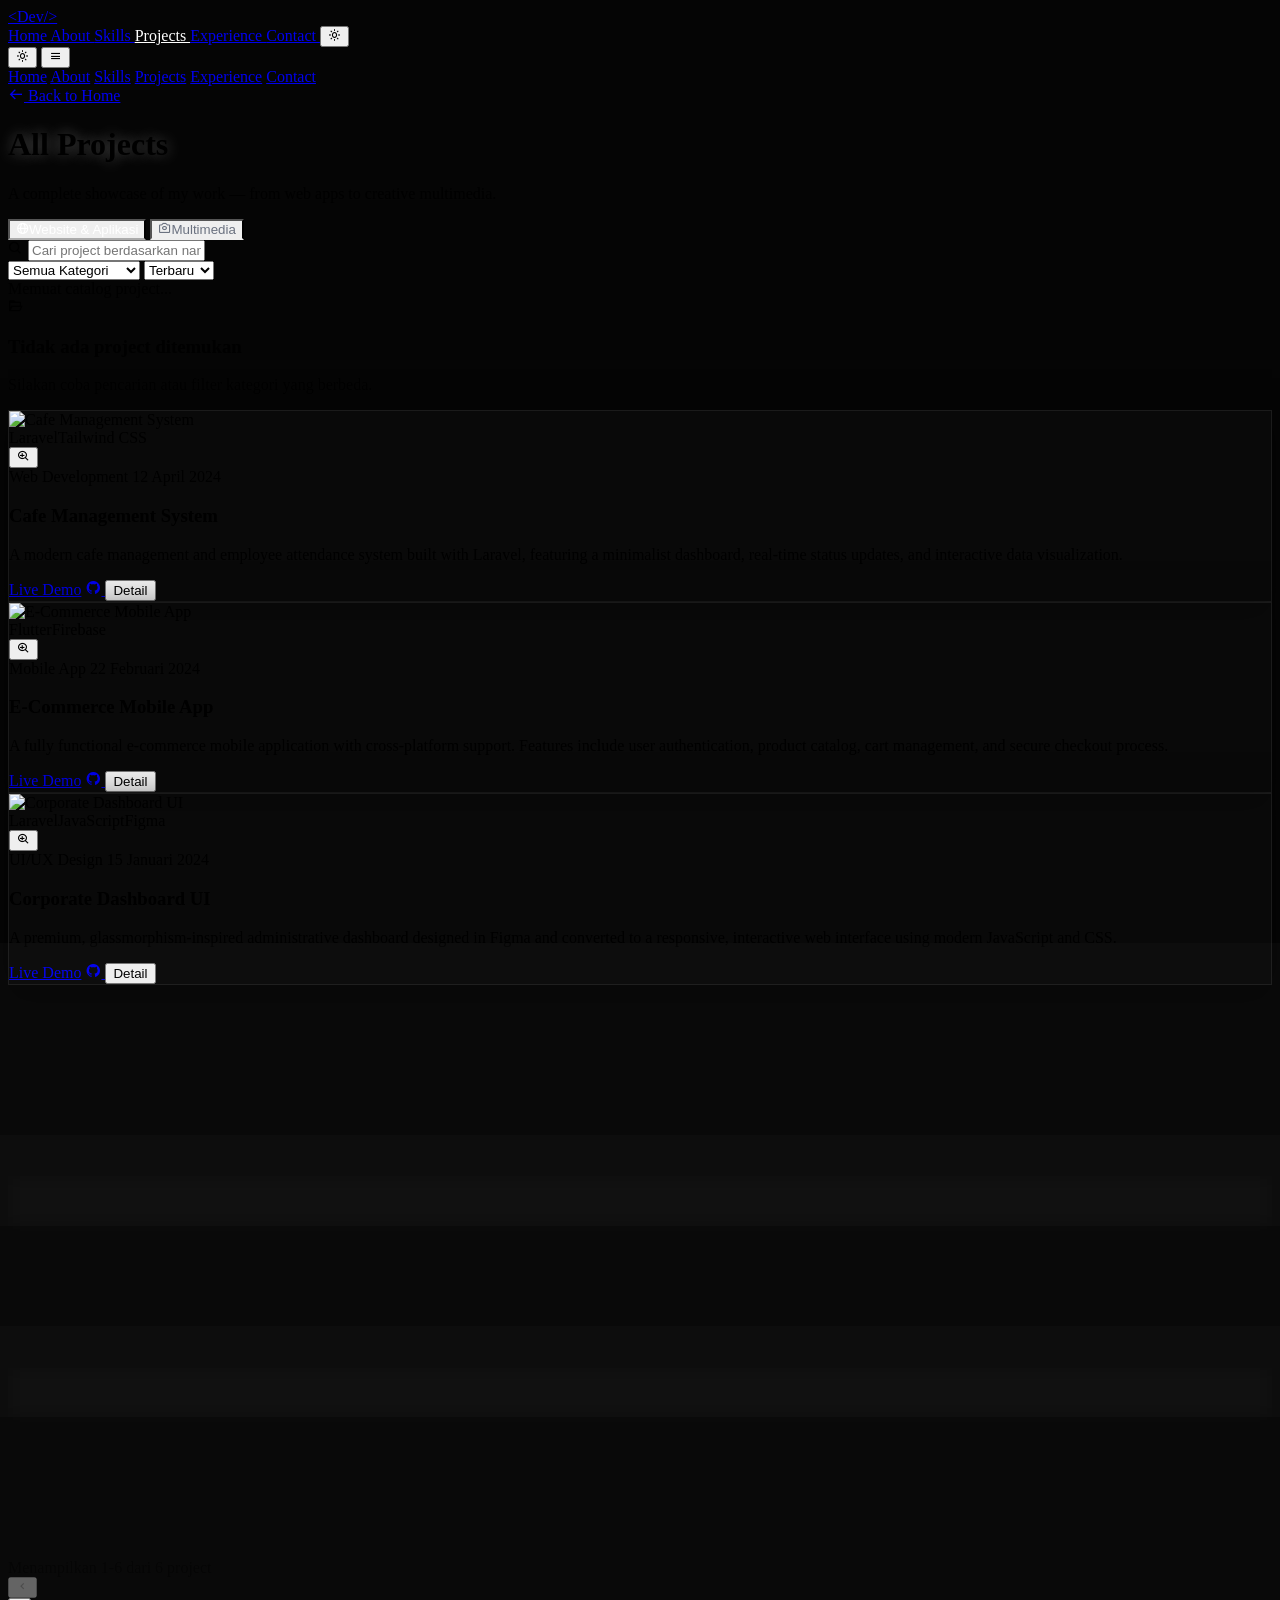
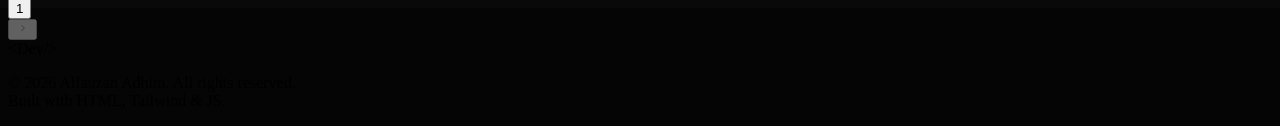
==== commit 20f56380: "web" ====
--- a/projects.html
+++ b/projects.html
@@ -502,6 +502,25 @@
             });
         });
 
+        // Hash Routing
+        function handleHashRoute() {
+            const hash = window.location.hash;
+            if (hash === '#multimedia' || hash === '#foto') {
+                const btn = document.querySelector('.tab-btn[data-tab="multimedia"]');
+                if (btn) btn.click();
+                const subbtn = document.querySelector('.subtab-btn[data-subtab="foto"]');
+                if (subbtn) subbtn.click();
+            } else if (hash === '#video') {
+                const btn = document.querySelector('.tab-btn[data-tab="multimedia"]');
+                if (btn) btn.click();
+                const subbtn = document.querySelector('.subtab-btn[data-subtab="video"]');
+                if (subbtn) subbtn.click();
+            }
+        }
+        
+        handleHashRoute();
+        window.addEventListener('hashchange', handleHashRoute);
+
         // ===== PHOTO MODAL =====
         const photoModal = document.getElementById('photo-modal');
         const photoGrid = document.getElementById('photo-grid');
